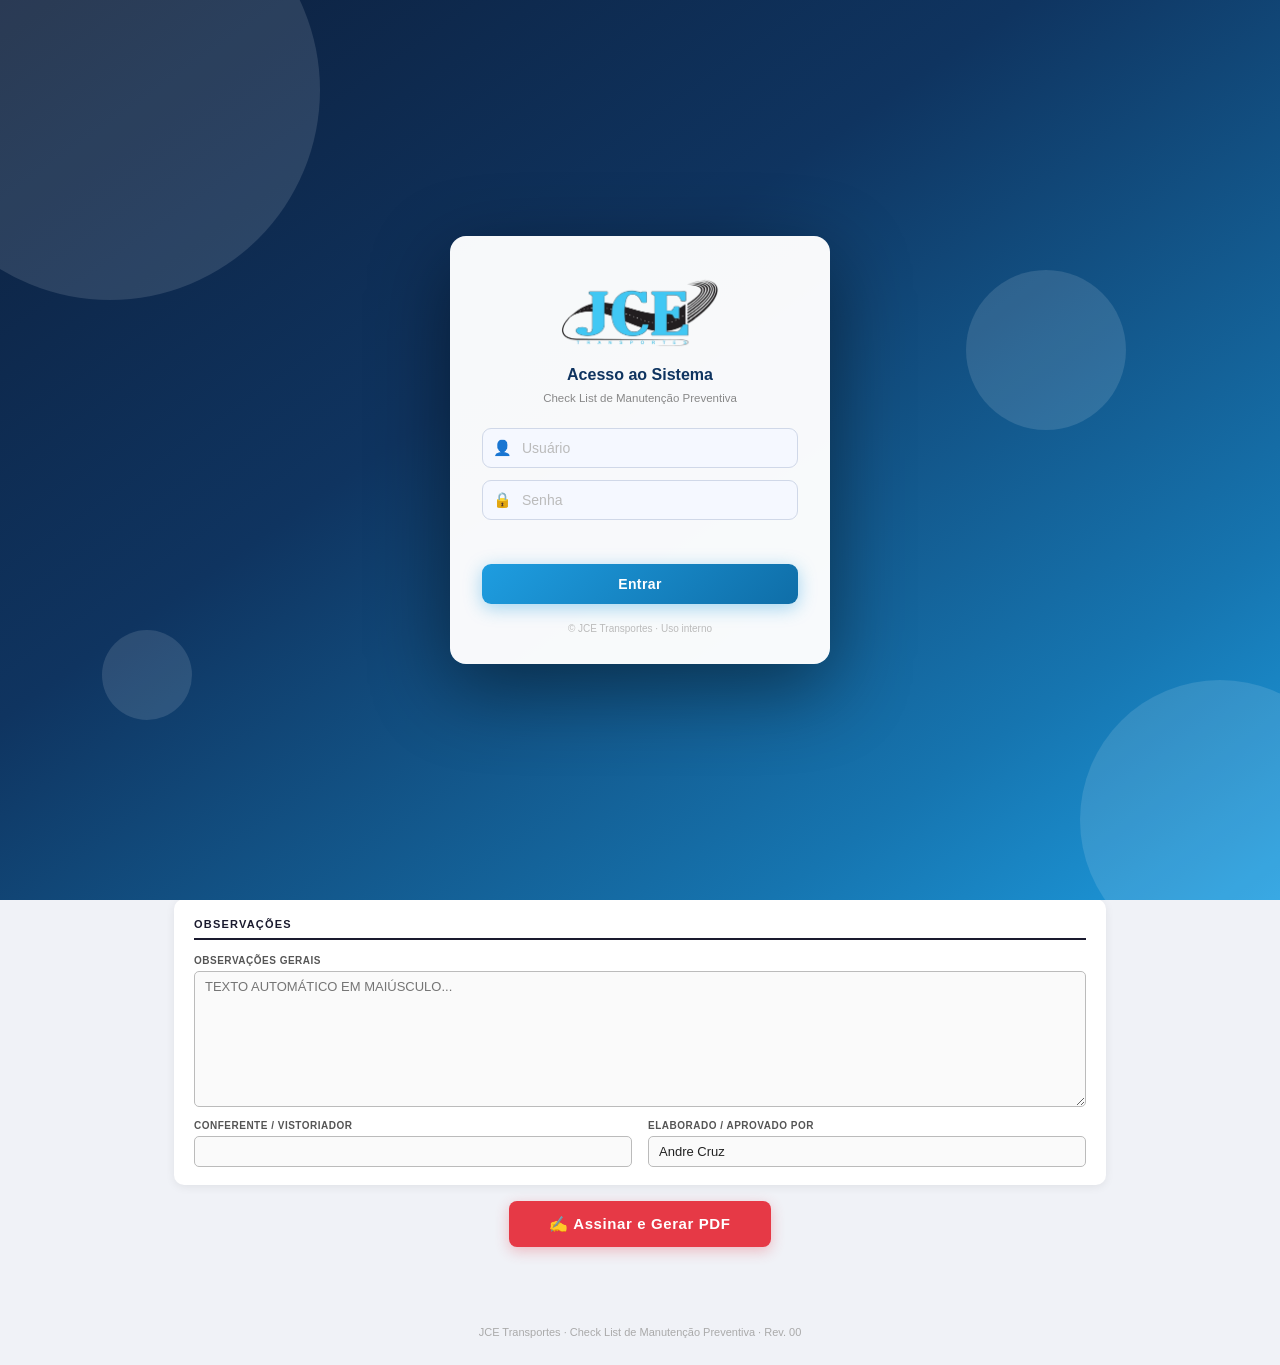
==== index.html @ cacd626f "Update index.html" ====
<!DOCTYPE html>

<html lang="pt-BR">
<head>
<meta charset="UTF-8">
<meta name="viewport" content="width=device-width, initial-scale=1.0">
<title>JCE Transportes – Check List</title>
<script src="https://cdnjs.cloudflare.com/ajax/libs/jspdf/2.5.1/jspdf.umd.min.js"></script>
<link rel="stylesheet" href="assets/css/style.css">
</head>
<body>

<img id="logo-img-hidden" src="assets/img/logo.png" style="display:none" crossorigin="anonymous">

<!-- ── LOGIN ─────────────────────────────────────────────────────────── -->

<div id="login-overlay">
  <div class="login-bg">
    <div class="lp lp1"></div><div class="lp lp2"></div>
    <div class="lp lp3"></div><div class="lp lp4"></div>
  </div>
  <div class="login-card">
    <div class="login-logo"><img src="assets/img/logo.png" alt="JCE Transportes"></div>
    <h2 class="login-title">Acesso ao Sistema</h2>
    <p class="login-sub">Check List de Manutenção Preventiva</p>
    <div class="login-form">
      <div class="login-field">
        <span class="login-field-icon">👤</span>
        <input type="text" id="login-user" placeholder="Usuário" autocomplete="username" spellcheck="false">
      </div>
      <div class="login-field">
        <span class="login-field-icon">🔒</span>
        <input type="password" id="login-pass" placeholder="Senha" autocomplete="current-password"
               onkeydown="if(event.key==='Enter') tentarLogin()">
      </div>
      <div id="login-erro" class="login-erro"></div>
      <button class="login-btn" onclick="tentarLogin()">Entrar</button>
    </div>
    <p class="login-footer">© JCE Transportes · Uso interno</p>
  </div>
</div>

<!-- ── HEADER ────────────────────────────────────────────────────────── -->

<header>
  <div class="header-text">
    <h1>Check List de Manutenção Preventiva</h1>
    <p>Frota / Manutenção — JCE Transportes</p>
  </div>
  <img src="assets/img/logo.png" alt="JCE Transportes" class="header-logo">
</header>

<div class="wrap">

  <!-- IDENTIFICAÇÃO -->

  <div class="card">
    <div class="card-header">Identificação</div>
    <div class="fields col4" style="margin-bottom:14px">
      <div class="field-label"><span>Data</span><input type="date" id="data"></div>
      <div class="field-label"><span>Revisão</span><input type="text" id="revisao" value="00"></div>
      <div class="field-label"><span>KM</span><input type="text" id="km" placeholder="Ex: 150.000" oninput="formatarKM(this)"></div>
      <div class="field-label"><span>Departamento</span><input type="text" id="departamento" value="Frota / Manutenção"></div>
    </div>
    <div style="margin-bottom:14px">
      <span style="font-size:10.5px;font-weight:700;color:var(--label);text-transform:uppercase;letter-spacing:.5px;">Tipo de Veículo (selecione um ou mais)</span>
      <div class="tipo-group">
        <label class="tipo-option"><input type="checkbox" id="tipo_cavalo" onchange="atualizarObsNOK()"><span>Cavalo</span></label>
        <label class="tipo-option"><input type="checkbox" id="tipo_sider"  onchange="atualizarObsNOK()"><span>Sider</span></label>
        <label class="tipo-option"><input type="checkbox" id="tipo_rodotrem" onchange="atualizarObsNOK()"><span>Rodotrem</span></label>
      </div>
    </div>
    <div class="fields col5">
      <div class="field-label"><span>Nome do Motorista</span><input type="text" id="motorista"></div>
      <div class="field-label"><span>Placa Cavalo</span><input type="text" id="placa_cavalo" maxlength="8" oninput="formatarPlaca(this)" placeholder="AAA-1234"></div>
      <div class="field-label"><span>Placa SR1</span><input type="text" id="placa_sr1" maxlength="8" oninput="formatarPlaca(this)" placeholder="AAA-1234"></div>
      <div class="field-label"><span>Placa SR2</span><input type="text" id="placa_sr2" maxlength="8" oninput="formatarPlaca(this)" placeholder="AAA-1234"></div>
    </div>
  </div>

  <!-- CAVALO MECÂNICO -->

  <div class="card">
    <div class="card-header">Cavalo Mecânico</div>
    <div class="sub-title">Lubrificação</div>
    <table class="item-table"><tbody id="b_lub"></tbody></table>
    <div class="sub-title">Motor</div>
    <table class="item-table"><tbody id="b_motor"></tbody></table>
    <div class="sub-title">Elétrica</div>
    <table class="item-table"><tbody id="b_eletrica"></tbody></table>
    <div class="sub-title">Freio</div>
    <table class="item-table"><tbody id="b_freio_cav"></tbody></table>
    <div class="sub-title">Cabine</div>
    <table class="item-table"><tbody id="b_cabine"></tbody></table>
    <div class="sub-title">Chassi</div>
    <table class="item-table"><tbody id="b_chassi_cav"></tbody></table>
    <div class="sub-title">Emissão de Gases</div>
    <table class="item-table"><tbody id="b_gases"></tbody></table>
  </div>

  <!-- SEMI-REBOQUE -->

  <div class="card">
    <div class="card-header">Semi-Reboque</div>
    <div class="sub-title">Freio</div>
    <table class="item-table"><tbody id="b_freio_sr"></tbody></table>
    <div class="sub-title">Outros</div>
    <table class="item-table"><tbody id="b_outros"></tbody></table>
    <div class="sub-title">Chassi</div>
    <table class="item-table"><tbody id="b_chassi_sr"></tbody></table>
    <div class="sub-title">Suspensão</div>
    <table class="item-table"><tbody id="b_suspensao"></tbody></table>
    <div class="sub-title">Compartimento de Carga</div>
    <table class="item-table"><tbody id="b_carga"></tbody></table>
  </div>

  <!-- OBSERVAÇÕES -->

  <div class="card">
    <div class="card-header">Observações</div>
    <div class="field-label">
      <span>Observações gerais</span>
      <textarea id="observacoes" rows="8" placeholder="TEXTO AUTOMÁTICO EM MAIÚSCULO..."
        oninput="this.value=aplicarFormatacaoObs(this.value)"></textarea>
    </div>
    <div class="fields col2" style="margin-top:12px">
      <div class="field-label"><span>Conferente / Vistoriador</span><input type="text" id="vistoriador"></div>
      <div class="field-label"><span>Elaborado / Aprovado por</span><input type="text" id="aprovado" value="Andre Cruz"></div>
    </div>
  </div>

<button class="btn-pdf" onclick="abrirModal()">✍ Assinar e Gerar PDF</button>

</div>

<footer>JCE Transportes · Check List de Manutenção Preventiva · Rev. 00</footer>

<!-- ── MODAL ASSINATURAS ──────────────────────────────────────────────── -->

<div id="modal-overlay">
  <div id="modal">
    <div class="steps-wrap">
      <div class="step-dot active" id="dot1">1</div>
      <div class="step-line" id="line1"></div>
      <div class="step-dot" id="dot2">2</div>
      <div class="step-line" id="line2"></div>
      <div class="step-dot" id="dot3">✓</div>
    </div>
    <div class="steps-labels">
      <span id="lbl1" class="active">Conferente</span>
      <span id="lbl2">Motorista</span>
      <span id="lbl3">Confirmar</span>
    </div>
    <div id="step1">
      <h2>Assinatura do Conferente</h2>
      <p class="modal-sub">Assine no campo abaixo com o dedo ou mouse.</p>
      <div class="sig-label">Conferente / Vistoriador</div>
      <div class="sig-wrap"><canvas id="canvas_conf" class="sig-canvas"></canvas></div>
      <p class="sig-hint">Assine dentro do campo acima</p>
      <div class="sig-actions"><button class="btn-clear" onclick="limpar('canvas_conf')">✕ Limpar</button></div>
      <div class="modal-footer">
        <button class="btn-cancel" onclick="fecharModal()">Cancelar</button>
        <button class="btn-confirm" onclick="irEtapa(2)">Próximo →</button>
      </div>
    </div>
    <div id="step2" style="display:none">
      <h2>Assinatura do Motorista</h2>
      <p class="modal-sub">Assine no campo abaixo com o dedo ou mouse.</p>
      <div class="sig-label">Motorista</div>
      <div class="sig-wrap"><canvas id="canvas_mot" class="sig-canvas"></canvas></div>
      <p class="sig-hint">Assine dentro do campo acima</p>
      <div class="sig-actions"><button class="btn-clear" onclick="limpar('canvas_mot')">✕ Limpar</button></div>
      <div class="modal-footer">
        <button class="btn-cancel" onclick="irEtapa(1)">← Voltar</button>
        <button class="btn-confirm" onclick="irEtapa(3)">Próximo →</button>
      </div>
    </div>
    <div id="step3" style="display:none">
      <h2>Confirmar e Gerar PDF</h2>
      <p class="modal-sub">Verifique as assinaturas antes de gerar o documento.</p>
      <div class="confirm-previews">
        <div class="confirm-box">
          <div class="confirm-box-label">Conferente / Vistoriador</div>
          <img id="prev_conf" src="" alt="Assinatura conferente">
        </div>
        <div class="confirm-box">
          <div class="confirm-box-label">Motorista</div>
          <img id="prev_mot" src="" alt="Assinatura motorista">
        </div>
      </div>
      <div class="modal-footer">
        <button class="btn-cancel" onclick="irEtapa(2)">← Voltar</button>
        <button class="btn-confirm green" onclick="gerarPDF()">✓ Gerar PDF</button>
      </div>
    </div>
  </div>
</div>

<!-- ── POPUP CARRETA 1 / CARRETA 2 / AMBAS ────────────────────────────── -->

<div id="popup-carreta" style="display:none;position:fixed;inset:0;background:rgba(0,0,0,.6);z-index:2000;align-items:center;justify-content:center;">
  <div style="background:#fff;border-radius:12px;padding:28px 32px;width:360px;max-width:94vw;box-shadow:0 8px 40px rgba(0,0,0,.3);text-align:center;">
    <p style="font-size:14px;font-weight:700;color:#1a1a2e;margin-bottom:6px;">NOK em qual carreta?</p>
    <p id="popup-item-desc" style="font-size:12px;color:#666;margin-bottom:20px;"></p>
    <div style="display:flex;gap:10px;justify-content:center;flex-wrap:wrap;">
      <button onclick="resolverCarreta('CARRETA 1')"
        style="background:#1a1a2e;color:#fff;border:none;border-radius:7px;padding:11px 20px;font-size:13px;font-weight:700;cursor:pointer;">CARRETA 1</button>
      <button onclick="resolverCarreta('CARRETA 2')"
        style="background:#1675b0;color:#fff;border:none;border-radius:7px;padding:11px 20px;font-size:13px;font-weight:700;cursor:pointer;">CARRETA 2</button>
      <button onclick="resolverCarreta('AMBAS')"
        style="background:#16a34a;color:#fff;border:none;border-radius:7px;padding:11px 20px;font-size:13px;font-weight:700;cursor:pointer;">AMBAS</button>
    </div>
    <button onclick="cancelarCarreta()"
      style="margin-top:14px;background:none;border:1.5px solid #ddd;border-radius:6px;padding:7px 20px;font-size:12px;cursor:pointer;color:#888;">Cancelar</button>
  </div>
</div>

<script src="assets/js/app.js"></script>

</body>
</html>
---- assets/css/style.css ----
/* ── RESET E VARIÁVEIS ──────────────────────────────────────────────── */
:root {
  --bg:    #1a1a2e;
  --acc:   #e63946;
  --borda: #bbb;
  --fundo: #f0f2f7;
  --label: #555;
}
*, *::before, *::after { box-sizing: border-box; margin: 0; padding: 0; }
html { font-size: 16px; -webkit-text-size-adjust: 100%; }
body {
  background: var(--fundo);
  font-family: 'Segoe UI', Tahoma, Geneva, Verdana, sans-serif;
  color: #222;
  min-height: 100vh;
  line-height: 1.4;
}

/* ── HEADER ─────────────────────────────────────────────────────────── */
header {
  background: var(--bg);
  color: #fff;
  padding: 12px 20px;
  display: flex;
  align-items: center;
  justify-content: space-between;
  gap: 12px;
  box-shadow: 0 3px 12px rgba(0,0,0,.4);
  min-height: 60px;
}
.header-text h1 {
  font-size: 15px;
  font-weight: 600;
  line-height: 1.3;
}
.header-text p {
  font-size: 11px;
  color: #aac;
  margin-top: 2px;
}
.header-logo {
  height: 44px;
  width: auto;
  max-width: 120px;
  display: block;
  object-fit: contain;
  flex-shrink: 0;
}

/* ── LAYOUT ─────────────────────────────────────────────────────────── */
.wrap {
  max-width: 960px;
  margin: 20px auto;
  padding: 0 14px 48px;
}
.card {
  background: #fff;
  border-radius: 10px;
  padding: 18px 20px;
  margin-bottom: 16px;
  box-shadow: 0 2px 10px rgba(0,0,0,.07);
}
.card-header {
  font-size: 11px;
  font-weight: 700;
  text-transform: uppercase;
  letter-spacing: 1.2px;
  color: var(--bg);
  border-bottom: 2px solid var(--bg);
  padding-bottom: 6px;
  margin-bottom: 14px;
}

/* ── GRID DE CAMPOS ──────────────────────────────────────────────────── */
.fields { display: grid; gap: 10px 16px; }
.col2   { grid-template-columns: 1fr 1fr; }
.col4   { grid-template-columns: repeat(4, 1fr); }
.col5   { grid-template-columns: 2fr 1fr 1fr 1fr; }

.field-label {
  display: flex;
  flex-direction: column;
  gap: 3px;
}
.field-label > span {
  font-size: 10px;
  font-weight: 700;
  color: var(--label);
  text-transform: uppercase;
  letter-spacing: .5px;
}
input[type=text],
input[type=date],
textarea,
select {
  font-family: inherit;
  font-size: 13px;
  color: #222;
  width: 100%;
  background: #fafafa;
  border: 1.5px solid var(--borda);
  border-radius: 5px;
  padding: 7px 10px;
  transition: border .15s, background .15s;
  -webkit-appearance: none;
  appearance: none;
}
input[type=text]:focus,
input[type=date]:focus,
textarea:focus,
select:focus {
  outline: none;
  border-color: var(--bg);
  background: #fff;
}
#observacoes {
  text-transform: uppercase;
  font-weight: 500;
  resize: vertical;
  min-height: 70px;
}

/* ── TIPO VEÍCULO ────────────────────────────────────────────────────── */
.tipo-group {
  display: flex;
  flex-wrap: wrap;
  gap: 16px;
  align-items: center;
  margin-top: 8px;
}
.tipo-option {
  display: inline-flex;
  flex-direction: row;
  align-items: center;
  gap: 6px;
  cursor: pointer;
  font-size: 13px;
  font-weight: 500;
  color: #222;
  user-select: none;
}
.tipo-option input[type=checkbox] {
  width: 16px;
  height: 16px;
  accent-color: var(--bg);
  cursor: pointer;
  flex-shrink: 0;
}

/* ── SUBTÍTULOS ──────────────────────────────────────────────────────── */
.sub-title {
  background: #dde3ef;
  color: var(--bg);
  font-size: 10px;
  font-weight: 700;
  text-transform: uppercase;
  letter-spacing: 1px;
  padding: 4px 10px;
  border-radius: 3px;
  margin: 8px 0 2px;
}

/* ── TABELA DE ITENS ─────────────────────────────────────────────────── */
.item-table {
  width: 100%;
  border-collapse: collapse;
  font-size: 12.5px;
  table-layout: fixed;
}
.item-table td {
  border: 1px solid #e0e4ee;
  padding: 5px 8px;
  vertical-align: middle;
  word-wrap: break-word;
  overflow-wrap: break-word;
}
.item-table tr:nth-child(even) td { background: #f8f9fd; }
.item-table tr:hover td           { background: #edf0ff; }
.item-table td:first-child {
  width: 34px;
  text-align: center;
  font-weight: 700;
  color: #999;
  font-size: 11px;
}
.item-table td:last-child {
  width: 190px;
  text-align: center;
}
.item-table tr.nok-row td { background: #fff5f5 !important; }

/* ── CHECKBOXES OK / NOK / NA ────────────────────────────────────────── */
.chk-group {
  display: flex;
  flex-wrap: wrap;
  gap: 6px;
  justify-content: center;
  align-items: center;
}
.chk-option {
  display: inline-flex;
  flex-direction: row;
  align-items: center;
  gap: 3px;
  cursor: pointer;
  font-size: 11.5px;
  font-weight: 500;
  color: #222;
  user-select: none;
  white-space: nowrap;
}
.chk-option input[type=checkbox] {
  width: 13px;
  height: 13px;
  accent-color: var(--bg);
  cursor: pointer;
  flex-shrink: 0;
}
.chk-option input.chk-nok { accent-color: #e63946; }

/* ── SELETORES ───────────────────────────────────────────────────────── */
.item-select {
  display: inline-block;
  width: auto;
  min-width: 60px;
  padding: 3px 6px;
  font-size: 12px;
  border: 1.5px solid #c8d0e0;
  border-radius: 5px;
  background: #f5f8ff;
  color: #222;
  cursor: pointer;
  margin-top: 3px;
  -webkit-appearance: auto;
  appearance: auto;
}
.item-select:focus { outline: none; border-color: var(--bg); }
.item-extra { display: block; margin-top: 3px; }

.multi-qty-row {
  display: flex;
  flex-wrap: wrap;
  gap: 8px;
  align-items: center;
}
.multi-qty-item {
  display: inline-flex;
  align-items: center;
  gap: 4px;
  font-size: 12px;
  color: #333;
  font-weight: 500;
  white-space: nowrap;
}

/* ── BOTÃO PDF ───────────────────────────────────────────────────────── */
.btn-pdf {
  display: block;
  margin: 0 auto;
  background: var(--acc);
  color: #fff;
  font-size: 15px;
  font-weight: 700;
  letter-spacing: .6px;
  border: none;
  border-radius: 8px;
  padding: 14px 40px;
  cursor: pointer;
  box-shadow: 0 4px 14px rgba(230,57,70,.3);
  transition: background .15s, transform .1s;
  -webkit-tap-highlight-color: transparent;
}
.btn-pdf:hover  { background: #c1121f; transform: translateY(-1px); }
.btn-pdf:active { transform: translateY(0); }

/* ── FOOTER ──────────────────────────────────────────────────────────── */
footer {
  text-align: center;
  font-size: 11px;
  color: #aaa;
  padding: 10px 0 24px;
}

/* ── MODAL ASSINATURAS ───────────────────────────────────────────────── */
#modal-overlay {
  display: none;
  position: fixed;
  inset: 0;
  background: rgba(0,0,0,.7);
  z-index: 1000;
  align-items: center;
  justify-content: center;
  padding: 16px;
}
#modal-overlay.show { display: flex; }
#modal {
  background: #fff;
  border-radius: 14px;
  padding: 24px 22px;
  width: 100%;
  max-width: 560px;
  max-height: 90vh;
  overflow-y: auto;
  box-shadow: 0 10px 50px rgba(0,0,0,.4);
}
#modal h2         { font-size: 15px; color: var(--bg); margin-bottom: 2px; }
#modal .modal-sub { font-size: 12px; color: #666; margin-bottom: 16px; }

/* steps */
.steps-wrap {
  display: grid;
  grid-template-columns: 28px 1fr 28px 1fr 28px;
  align-items: center;
  margin-bottom: 6px;
}
.step-dot {
  width: 28px; height: 28px;
  border-radius: 50%;
  display: flex; align-items: center; justify-content: center;
  font-size: 11px; font-weight: 700;
  border: 2px solid #ddd;
  color: #bbb; background: #fff;
  transition: all .3s;
  flex-shrink: 0;
}
.step-dot.active { background: var(--bg); border-color: var(--bg); color: #fff; }
.step-dot.done   { background: #22c55e;   border-color: #22c55e;   color: #fff; }
.step-line       { height: 2px; background: #ddd; transition: background .3s; }
.step-line.done  { background: #22c55e; }
.steps-labels {
  display: grid;
  grid-template-columns: 1fr 1fr 1fr;
  text-align: center;
  margin-bottom: 18px;
}
.steps-labels span        { font-size: 10px; font-weight: 600; color: #bbb; }
.steps-labels span.active { color: var(--bg); }
.steps-labels span.done   { color: #22c55e; }

/* assinatura */
.sig-label {
  font-size: 10px; font-weight: 700;
  color: var(--bg); text-transform: uppercase;
  letter-spacing: .5px; margin-bottom: 6px;
}
.sig-wrap {
  border: 2px solid #d0d5e8;
  border-radius: 8px;
  background: #fff;
  overflow: hidden;
  box-shadow: inset 0 1px 4px rgba(0,0,0,.06);
  touch-action: none;
}
.sig-canvas {
  display: block;
  width: 100%;
  height: 150px;
  cursor: crosshair;
  touch-action: none;
}
.sig-hint    { font-size: 10px; color: #ccc; text-align: center; margin-top: 4px; }
.sig-actions { display: flex; gap: 8px; margin-top: 6px; }

.btn-clear {
  background: none;
  border: 1.5px solid #ddd;
  border-radius: 5px;
  padding: 5px 14px;
  font-size: 12px;
  cursor: pointer;
  color: #888;
  -webkit-tap-highlight-color: transparent;
}
.btn-clear:hover { border-color: #aaa; color: #333; }

.modal-footer {
  display: flex; gap: 10px;
  justify-content: space-between; align-items: center;
  margin-top: 16px; padding-top: 14px;
  border-top: 1px solid #eee;
}
.btn-cancel {
  background: none; border: 1.5px solid #ddd;
  border-radius: 6px; padding: 10px 18px;
  font-size: 13px; cursor: pointer; color: #888;
  -webkit-tap-highlight-color: transparent;
}
.btn-cancel:hover { border-color: #aaa; color: #333; }
.btn-confirm {
  background: var(--bg); color: #fff;
  border: none; border-radius: 6px;
  padding: 10px 22px; font-size: 13px;
  font-weight: 700; cursor: pointer;
  transition: background .15s;
  -webkit-tap-highlight-color: transparent;
}
.btn-confirm:hover        { background: #2d2d50; }
.btn-confirm.green        { background: #16a34a; }
.btn-confirm.green:hover  { background: #15803d; }

.confirm-previews {
  display: grid;
  grid-template-columns: 1fr 1fr;
  gap: 10px;
  margin: 12px 0;
}
.confirm-box { border: 1.5px solid #e0e4ee; border-radius: 7px; overflow: hidden; }
.confirm-box-label {
  font-size: 9px; font-weight: 700;
  color: var(--bg); text-transform: uppercase;
  letter-spacing: .5px; padding: 4px 8px;
  background: #e9ecf5;
}
.confirm-box img { width: 100%; display: block; background: #fff; }

/* ── LOGIN ───────────────────────────────────────────────────────────── */
#login-overlay {
  position: fixed;
  inset: 0;
  z-index: 9999;
  display: flex;
  align-items: center;
  justify-content: center;
  padding: 16px;
  transition: opacity .5s ease;
}
#login-overlay.hide { opacity: 0; pointer-events: none; }

.login-bg {
  position: absolute;
  inset: 0;
  background: linear-gradient(145deg, #0d1f3c 0%, #0f3460 40%, #1675b0 80%, #1e9de0 100%);
  overflow: hidden;
}
.lp { position: absolute; border-radius: 50%; opacity: .12; background: #fff; }
.lp1 { width: 420px; height: 420px; top: -120px; left: -100px; }
.lp2 { width: 280px; height: 280px; bottom: -60px; right: -80px; }
.lp3 { width: 160px; height: 160px; top: 30%;  right: 12%; }
.lp4 { width:  90px; height:  90px; bottom: 20%; left: 8%; }

.login-card {
  position: relative;
  background: rgba(255,255,255,.97);
  border-radius: 16px;
  padding: 36px 32px 28px;
  width: 100%;
  max-width: 380px;
  box-shadow: 0 24px 80px rgba(0,0,0,.45);
  text-align: center;
  animation: loginSlide .45s cubic-bezier(.22,1,.36,1);
}
@keyframes loginSlide {
  from { opacity: 0; transform: translateY(24px) scale(.97); }
  to   { opacity: 1; transform: translateY(0) scale(1); }
}
.login-logo { margin-bottom: 8px; }
.login-logo img {
  width: 160px;
  max-width: 80%;
  height: auto;
  display: block;
  margin: 0 auto;
  object-fit: contain;
}
.login-title {
  font-size: 16px;
  font-weight: 800;
  color: #0f3460;
  margin: 12px 0 3px;
}
.login-sub {
  font-size: 11.5px;
  color: #888;
  margin-bottom: 22px;
}
.login-form { display: flex; flex-direction: column; gap: 12px; }
.login-field {
  display: flex;
  align-items: center;
  border: 1.8px solid #d0d8e8;
  border-radius: 9px;
  background: #f5f8ff;
  overflow: hidden;
  transition: border .2s, box-shadow .2s;
}
.login-field:focus-within {
  border-color: #1e9de0;
  box-shadow: 0 0 0 3px rgba(30,157,224,.15);
  background: #fff;
}
.login-field-icon {
  padding: 0 10px;
  font-size: 15px;
  user-select: none;
  flex-shrink: 0;
}
.login-field input {
  flex: 1;
  border: none;
  background: transparent;
  padding: 11px 10px 11px 0;
  font-size: 14px;
  color: #222;
  outline: none;
  min-width: 0;
}
.login-field input::placeholder { color: #bbb; }
.login-erro {
  font-size: 12px;
  color: #e63946;
  font-weight: 600;
  min-height: 16px;
  text-align: center;
}
.login-btn {
  background: linear-gradient(135deg, #1e9de0 0%, #0f6ea8 100%);
  color: #fff; border: none; border-radius: 9px;
  padding: 12px; font-size: 14px; font-weight: 700;
  letter-spacing: .4px; cursor: pointer;
  box-shadow: 0 4px 18px rgba(30,157,224,.4);
  transition: filter .15s, transform .1s;
  margin-top: 4px;
  -webkit-tap-highlight-color: transparent;
}
.login-btn:hover  { filter: brightness(1.08); transform: translateY(-1px); }
.login-btn:active { filter: brightness(.95);  transform: translateY(0); }
.login-footer { font-size: 10px; color: #bbb; margin-top: 18px; }

/* ── RESPONSIVO ──────────────────────────────────────────────────────── */
@media (max-width: 700px) {
  .col4 { grid-template-columns: 1fr 1fr; }
  .col5 { grid-template-columns: 1fr 1fr; }
  .col2 { grid-template-columns: 1fr; }
  .item-table td:last-child { width: 150px; }
  .chk-option { font-size: 11px; }
  header { padding: 10px 14px; }
  .header-text h1 { font-size: 13px; }
  .header-logo { height: 36px; }
  .card { padding: 14px 14px; }
}
@media (max-width: 420px) {
  .col4 { grid-template-columns: 1fr; }
  .col5 { grid-template-columns: 1fr; }
  .item-table { font-size: 11.5px; }
  .item-table td:last-child { width: 130px; }
  .chk-group { gap: 4px; }
}
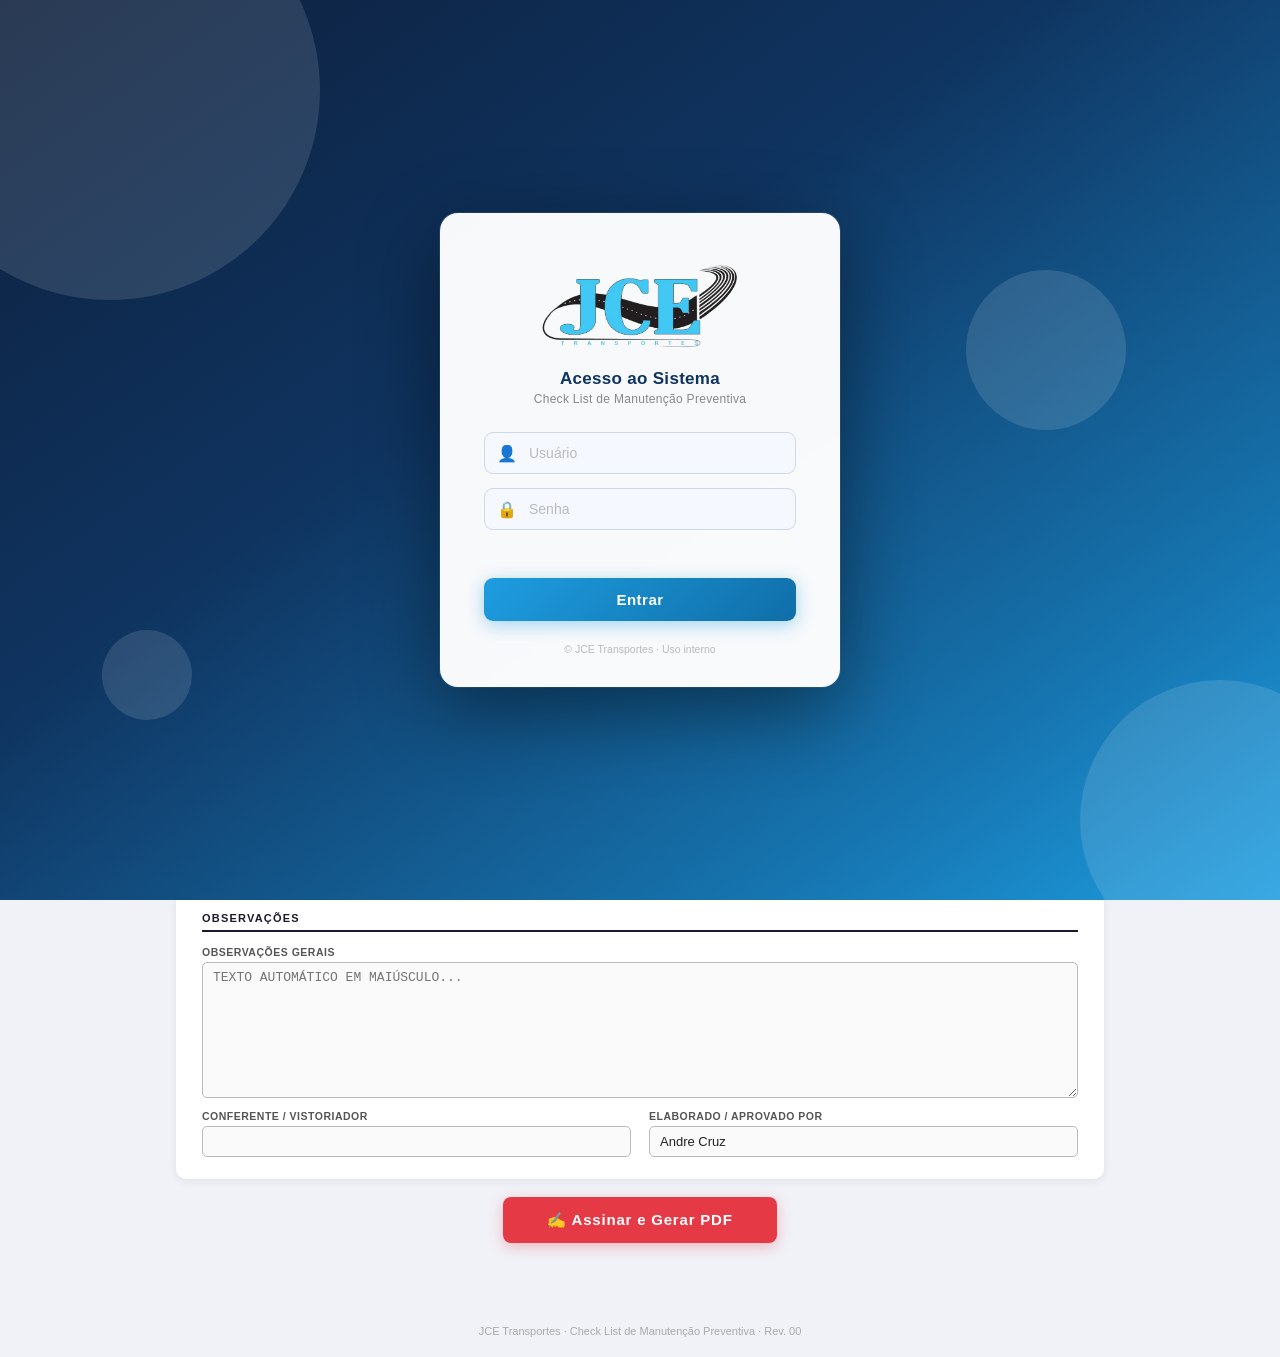
==== commit 4cff8088: "Update index.html" ====
--- a/index.html
+++ b/index.html
@@ -1,5 +1,4 @@
 <!DOCTYPE html>
-
 <html lang="pt-BR">
 <head>
 <meta charset="UTF-8">
--- a/assets/css/style.css
+++ b/assets/css/style.css
@@ -6,58 +6,43 @@
   --fundo: #f0f2f7;
   --label: #555;
 }
-*, *::before, *::after { box-sizing: border-box; margin: 0; padding: 0; }
-html { font-size: 16px; -webkit-text-size-adjust: 100%; }
+* { box-sizing: border-box; margin: 0; padding: 0; }
 body {
   background: var(--fundo);
-  font-family: 'Segoe UI', Tahoma, Geneva, Verdana, sans-serif;
+  font-family: 'Segoe UI', Tahoma, sans-serif;
   color: #222;
   min-height: 100vh;
-  line-height: 1.4;
 }
 
 /* ── HEADER ─────────────────────────────────────────────────────────── */
 header {
   background: var(--bg);
   color: #fff;
-  padding: 12px 20px;
+  padding: 14px 32px;
   display: flex;
   align-items: center;
   justify-content: space-between;
-  gap: 12px;
+  gap: 14px;
   box-shadow: 0 3px 12px rgba(0,0,0,.4);
-  min-height: 60px;
-}
-.header-text h1 {
-  font-size: 15px;
-  font-weight: 600;
-  line-height: 1.3;
-}
-.header-text p {
-  font-size: 11px;
-  color: #aac;
-  margin-top: 2px;
-}
+}
+header .header-text h1 { font-size: 16px; font-weight: 600; }
+header .header-text p  { font-size: 11px; color: #aac; margin-top: 2px; }
 .header-logo {
-  height: 44px;
+  height: 52px;
   width: auto;
-  max-width: 120px;
   display: block;
-  object-fit: contain;
+  filter: drop-shadow(0 1px 4px rgba(0,0,0,.3));
   flex-shrink: 0;
 }
 
 /* ── LAYOUT ─────────────────────────────────────────────────────────── */
-.wrap {
-  max-width: 960px;
-  margin: 20px auto;
-  padding: 0 14px 48px;
-}
+.wrap { max-width: 960px; margin: 24px auto; padding: 0 16px 48px; }
+
 .card {
   background: #fff;
   border-radius: 10px;
-  padding: 18px 20px;
-  margin-bottom: 16px;
+  padding: 22px 26px;
+  margin-bottom: 18px;
   box-shadow: 0 2px 10px rgba(0,0,0,.07);
 }
 .card-header {
@@ -71,19 +56,19 @@
   margin-bottom: 14px;
 }
 
-/* ── GRID DE CAMPOS ──────────────────────────────────────────────────── */
-.fields { display: grid; gap: 10px 16px; }
+/* ── CAMPOS DE FORMULÁRIO ────────────────────────────────────────────── */
+.fields { display: grid; gap: 12px 18px; }
 .col2   { grid-template-columns: 1fr 1fr; }
-.col4   { grid-template-columns: repeat(4, 1fr); }
+.col4   { grid-template-columns: 1fr 1fr 1fr 1fr; }
 .col5   { grid-template-columns: 2fr 1fr 1fr 1fr; }
 
 .field-label {
   display: flex;
   flex-direction: column;
-  gap: 3px;
+  gap: 4px;
 }
 .field-label > span {
-  font-size: 10px;
+  font-size: 10.5px;
   font-weight: 700;
   color: var(--label);
   text-transform: uppercase;
@@ -91,63 +76,52 @@
 }
 input[type=text],
 input[type=date],
-textarea,
-select {
-  font-family: inherit;
-  font-size: 13px;
-  color: #222;
-  width: 100%;
-  background: #fafafa;
+textarea {
   border: 1.5px solid var(--borda);
   border-radius: 5px;
   padding: 7px 10px;
-  transition: border .15s, background .15s;
-  -webkit-appearance: none;
-  appearance: none;
+  font-size: 13px;
+  color: #222;
+  width: 100%;
+  background: #fafafa;
+  transition: border .15s;
 }
 input[type=text]:focus,
 input[type=date]:focus,
-textarea:focus,
-select:focus {
+textarea:focus {
   outline: none;
   border-color: var(--bg);
   background: #fff;
 }
-#observacoes {
-  text-transform: uppercase;
-  font-weight: 500;
-  resize: vertical;
-  min-height: 70px;
-}
+#observacoes { text-transform: uppercase; font-weight: 500; }
+textarea { resize: vertical; min-height: 70px; }
 
 /* ── TIPO VEÍCULO ────────────────────────────────────────────────────── */
 .tipo-group {
   display: flex;
+  gap: 20px;
   flex-wrap: wrap;
-  gap: 16px;
   align-items: center;
   margin-top: 8px;
 }
 .tipo-option {
-  display: inline-flex;
+  display: flex;
   flex-direction: row;
   align-items: center;
-  gap: 6px;
+  gap: 7px;
   cursor: pointer;
   font-size: 13px;
   font-weight: 500;
   color: #222;
-  user-select: none;
 }
 .tipo-option input[type=checkbox] {
   width: 16px;
   height: 16px;
   accent-color: var(--bg);
   cursor: pointer;
-  flex-shrink: 0;
-}
-
-/* ── SUBTÍTULOS ──────────────────────────────────────────────────────── */
+}
+
+/* ── SUBTÍTULOS DE SEÇÃO ─────────────────────────────────────────────── */
 .sub-title {
   background: #dde3ef;
   color: var(--bg);
@@ -165,82 +139,69 @@
   width: 100%;
   border-collapse: collapse;
   font-size: 12.5px;
-  table-layout: fixed;
 }
 .item-table td {
   border: 1px solid #e0e4ee;
   padding: 5px 8px;
   vertical-align: middle;
-  word-wrap: break-word;
-  overflow-wrap: break-word;
 }
 .item-table tr:nth-child(even) td { background: #f8f9fd; }
-.item-table tr:hover td           { background: #edf0ff; }
+.item-table tr:hover td { background: #edf0ff; }
 .item-table td:first-child {
-  width: 34px;
+  width: 36px;
   text-align: center;
   font-weight: 700;
   color: #999;
   font-size: 11px;
 }
-.item-table td:last-child {
-  width: 190px;
-  text-align: center;
-}
+.item-table td:last-child { width: 220px; text-align: center; }
+
+/* NOK destaque */
 .item-table tr.nok-row td { background: #fff5f5 !important; }
 
 /* ── CHECKBOXES OK / NOK / NA ────────────────────────────────────────── */
 .chk-group {
   display: flex;
-  flex-wrap: wrap;
-  gap: 6px;
+  gap: 10px;
   justify-content: center;
-  align-items: center;
 }
 .chk-option {
-  display: inline-flex;
+  display: flex;
   flex-direction: row;
   align-items: center;
   gap: 3px;
   cursor: pointer;
-  font-size: 11.5px;
+  font-size: 12px;
   font-weight: 500;
   color: #222;
-  user-select: none;
-  white-space: nowrap;
 }
 .chk-option input[type=checkbox] {
+  accent-color: var(--bg);
   width: 13px;
   height: 13px;
-  accent-color: var(--bg);
-  cursor: pointer;
-  flex-shrink: 0;
-}
+}
+.chk-option.nok-label { color: #e63946; }
 .chk-option input.chk-nok { accent-color: #e63946; }
 
-/* ── SELETORES ───────────────────────────────────────────────────────── */
+/* ── SELETORES (quantidade / mês) ────────────────────────────────────── */
 .item-select {
-  display: inline-block;
-  width: auto;
-  min-width: 60px;
+  border: 1.5px solid #c8d0e0;
+  border-radius: 5px;
   padding: 3px 6px;
   font-size: 12px;
-  border: 1.5px solid #c8d0e0;
-  border-radius: 5px;
+  color: #222;
   background: #f5f8ff;
-  color: #222;
   cursor: pointer;
   margin-top: 3px;
-  -webkit-appearance: auto;
-  appearance: auto;
 }
 .item-select:focus { outline: none; border-color: var(--bg); }
 .item-extra { display: block; margin-top: 3px; }
 
+/* multi-qty inline */
 .multi-qty-row {
   display: flex;
   flex-wrap: wrap;
-  gap: 8px;
+  gap: 10px;
   align-items: center;
 }
 .multi-qty-item {
@@ -250,10 +211,9 @@
   font-size: 12px;
   color: #333;
   font-weight: 500;
-  white-space: nowrap;
-}
-
-/* ── BOTÃO PDF ───────────────────────────────────────────────────────── */
+}
+
+/* ── BOTÃO GERAR PDF ─────────────────────────────────────────────────── */
 .btn-pdf {
   display: block;
   margin: 0 auto;
@@ -261,25 +221,16 @@
   color: #fff;
   font-size: 15px;
   font-weight: 700;
-  letter-spacing: .6px;
+  letter-spacing: .8px;
   border: none;
   border-radius: 8px;
-  padding: 14px 40px;
+  padding: 14px 44px;
   cursor: pointer;
   box-shadow: 0 4px 14px rgba(230,57,70,.3);
   transition: background .15s, transform .1s;
-  -webkit-tap-highlight-color: transparent;
 }
 .btn-pdf:hover  { background: #c1121f; transform: translateY(-1px); }
 .btn-pdf:active { transform: translateY(0); }
-
-/* ── FOOTER ──────────────────────────────────────────────────────────── */
-footer {
-  text-align: center;
-  font-size: 11px;
-  color: #aaa;
-  padding: 10px 0 24px;
-}
 
 /* ── MODAL ASSINATURAS ───────────────────────────────────────────────── */
 #modal-overlay {
@@ -290,23 +241,19 @@
   z-index: 1000;
   align-items: center;
   justify-content: center;
-  padding: 16px;
 }
 #modal-overlay.show { display: flex; }
 #modal {
   background: #fff;
   border-radius: 14px;
-  padding: 24px 22px;
-  width: 100%;
-  max-width: 560px;
-  max-height: 90vh;
-  overflow-y: auto;
+  padding: 28px 30px;
+  width: 600px;
+  max-width: 96vw;
   box-shadow: 0 10px 50px rgba(0,0,0,.4);
 }
-#modal h2         { font-size: 15px; color: var(--bg); margin-bottom: 2px; }
-#modal .modal-sub { font-size: 12px; color: #666; margin-bottom: 16px; }
-
-/* steps */
+#modal h2         { font-size: 16px; color: var(--bg); margin-bottom: 2px; }
+#modal .modal-sub { font-size: 12px; color: #666; margin-bottom: 18px; }
+
 .steps-wrap {
   display: grid;
   grid-template-columns: 28px 1fr 28px 1fr 28px;
@@ -317,11 +264,10 @@
   width: 28px; height: 28px;
   border-radius: 50%;
   display: flex; align-items: center; justify-content: center;
-  font-size: 11px; font-weight: 700;
+  font-size: 12px; font-weight: 700;
   border: 2px solid #ddd;
   color: #bbb; background: #fff;
   transition: all .3s;
-  flex-shrink: 0;
 }
 .step-dot.active { background: var(--bg); border-color: var(--bg); color: #fff; }
 .step-dot.done   { background: #22c55e;   border-color: #22c55e;   color: #fff; }
@@ -331,17 +277,16 @@
   display: grid;
   grid-template-columns: 1fr 1fr 1fr;
   text-align: center;
-  margin-bottom: 18px;
+  margin-bottom: 20px;
 }
 .steps-labels span        { font-size: 10px; font-weight: 600; color: #bbb; }
 .steps-labels span.active { color: var(--bg); }
 .steps-labels span.done   { color: #22c55e; }
 
-/* assinatura */
 .sig-label {
-  font-size: 10px; font-weight: 700;
+  font-size: 10.5px; font-weight: 700;
   color: var(--bg); text-transform: uppercase;
-  letter-spacing: .5px; margin-bottom: 6px;
+  letter-spacing: .5px; margin-bottom: 7px;
 }
 .sig-wrap {
   border: 2px solid #d0d5e8;
@@ -349,199 +294,102 @@
   background: #fff;
   overflow: hidden;
   box-shadow: inset 0 1px 4px rgba(0,0,0,.06);
-  touch-action: none;
-}
-.sig-canvas {
-  display: block;
-  width: 100%;
-  height: 150px;
-  cursor: crosshair;
-  touch-action: none;
-}
-.sig-hint    { font-size: 10px; color: #ccc; text-align: center; margin-top: 4px; }
-.sig-actions { display: flex; gap: 8px; margin-top: 6px; }
-
-.btn-clear {
-  background: none;
-  border: 1.5px solid #ddd;
-  border-radius: 5px;
-  padding: 5px 14px;
-  font-size: 12px;
-  cursor: pointer;
-  color: #888;
-  -webkit-tap-highlight-color: transparent;
-}
+}
+.sig-canvas  { display: block; width: 100%; height: 160px; cursor: crosshair; touch-action: none; }
+.sig-hint    { font-size: 10px; color: #ccc; text-align: center; margin-top: 5px; }
+.sig-actions { display: flex; gap: 8px; margin-top: 8px; align-items: center; }
+
+.btn-clear { background: none; border: 1.5px solid #ddd; border-radius: 5px; padding: 5px 14px; font-size: 12px; cursor: pointer; color: #888; }
 .btn-clear:hover { border-color: #aaa; color: #333; }
 
 .modal-footer {
   display: flex; gap: 10px;
   justify-content: space-between; align-items: center;
-  margin-top: 16px; padding-top: 14px;
+  margin-top: 18px; padding-top: 14px;
   border-top: 1px solid #eee;
 }
-.btn-cancel {
-  background: none; border: 1.5px solid #ddd;
-  border-radius: 6px; padding: 10px 18px;
-  font-size: 13px; cursor: pointer; color: #888;
-  -webkit-tap-highlight-color: transparent;
-}
+.btn-cancel { background: none; border: 1.5px solid #ddd; border-radius: 6px; padding: 10px 18px; font-size: 13px; cursor: pointer; color: #888; }
 .btn-cancel:hover { border-color: #aaa; color: #333; }
-.btn-confirm {
-  background: var(--bg); color: #fff;
-  border: none; border-radius: 6px;
-  padding: 10px 22px; font-size: 13px;
-  font-weight: 700; cursor: pointer;
-  transition: background .15s;
-  -webkit-tap-highlight-color: transparent;
-}
-.btn-confirm:hover        { background: #2d2d50; }
-.btn-confirm.green        { background: #16a34a; }
-.btn-confirm.green:hover  { background: #15803d; }
-
-.confirm-previews {
-  display: grid;
-  grid-template-columns: 1fr 1fr;
-  gap: 10px;
-  margin: 12px 0;
-}
+.btn-confirm { background: var(--bg); color: #fff; border: none; border-radius: 6px; padding: 10px 26px; font-size: 13px; font-weight: 700; cursor: pointer; transition: background .15s; }
+.btn-confirm:hover       { background: #2d2d50; }
+.btn-confirm.green       { background: #16a34a; }
+.btn-confirm.green:hover { background: #15803d; }
+
+.confirm-previews { display: grid; grid-template-columns: 1fr 1fr; gap: 12px; margin: 14px 0; }
 .confirm-box { border: 1.5px solid #e0e4ee; border-radius: 7px; overflow: hidden; }
-.confirm-box-label {
-  font-size: 9px; font-weight: 700;
-  color: var(--bg); text-transform: uppercase;
-  letter-spacing: .5px; padding: 4px 8px;
-  background: #e9ecf5;
-}
+.confirm-box-label { font-size: 9.5px; font-weight: 700; color: var(--bg); text-transform: uppercase; letter-spacing: .5px; padding: 5px 8px; background: #e9ecf5; }
 .confirm-box img { width: 100%; display: block; background: #fff; }
+
+/* ── FOOTER ──────────────────────────────────────────────────────────── */
+footer { text-align: center; font-size: 11px; color: #aaa; padding: 10px 0 20px; }
+
+/* ── RESPONSIVO ──────────────────────────────────────────────────────── */
+@media (max-width: 600px) {
+  .col2, .col4, .col5 { grid-template-columns: 1fr; }
+  header { flex-wrap: wrap; }
+}
 
 /* ── LOGIN ───────────────────────────────────────────────────────────── */
 #login-overlay {
-  position: fixed;
-  inset: 0;
-  z-index: 9999;
-  display: flex;
-  align-items: center;
-  justify-content: center;
-  padding: 16px;
+  position: fixed; inset: 0; z-index: 9999;
+  display: flex; align-items: center; justify-content: center;
+  background: #0a1628;
   transition: opacity .5s ease;
 }
 #login-overlay.hide { opacity: 0; pointer-events: none; }
 
 .login-bg {
-  position: absolute;
-  inset: 0;
+  position: absolute; inset: 0;
   background: linear-gradient(145deg, #0d1f3c 0%, #0f3460 40%, #1675b0 80%, #1e9de0 100%);
   overflow: hidden;
 }
 .lp { position: absolute; border-radius: 50%; opacity: .12; background: #fff; }
 .lp1 { width: 420px; height: 420px; top: -120px; left: -100px; }
 .lp2 { width: 280px; height: 280px; bottom: -60px; right: -80px; }
-.lp3 { width: 160px; height: 160px; top: 30%;  right: 12%; }
+.lp3 { width: 160px; height: 160px; top: 30%; right: 12%; }
 .lp4 { width:  90px; height:  90px; bottom: 20%; left: 8%; }
 
 .login-card {
   position: relative;
   background: rgba(255,255,255,.97);
-  border-radius: 16px;
-  padding: 36px 32px 28px;
-  width: 100%;
-  max-width: 380px;
-  box-shadow: 0 24px 80px rgba(0,0,0,.45);
+  border-radius: 18px;
+  padding: 42px 44px 32px;
+  width: 400px; max-width: 94vw;
+  box-shadow: 0 24px 80px rgba(0,0,0,.45), 0 0 0 1px rgba(255,255,255,.1);
   text-align: center;
   animation: loginSlide .45s cubic-bezier(.22,1,.36,1);
 }
 @keyframes loginSlide {
-  from { opacity: 0; transform: translateY(24px) scale(.97); }
+  from { opacity: 0; transform: translateY(28px) scale(.97); }
   to   { opacity: 1; transform: translateY(0) scale(1); }
 }
-.login-logo { margin-bottom: 8px; }
-.login-logo img {
-  width: 160px;
-  max-width: 80%;
-  height: auto;
-  display: block;
-  margin: 0 auto;
-  object-fit: contain;
-}
-.login-title {
-  font-size: 16px;
-  font-weight: 800;
-  color: #0f3460;
-  margin: 12px 0 3px;
-}
-.login-sub {
-  font-size: 11.5px;
-  color: #888;
-  margin-bottom: 22px;
-}
-.login-form { display: flex; flex-direction: column; gap: 12px; }
+.login-logo { margin-bottom: 4px; }
+.login-logo img { width: 200px; height: auto; display: block; margin: 0 auto; }
+.login-title { font-size: 17px; font-weight: 800; color: #0f3460; margin: 14px 0 3px; letter-spacing: .3px; }
+.login-sub   { font-size: 12px; color: #888; margin-bottom: 26px; letter-spacing: .3px; }
+
+.login-form { display: flex; flex-direction: column; gap: 14px; }
 .login-field {
-  display: flex;
-  align-items: center;
-  border: 1.8px solid #d0d8e8;
-  border-radius: 9px;
-  background: #f5f8ff;
-  overflow: hidden;
+  display: flex; align-items: center;
+  border: 1.8px solid #d0d8e8; border-radius: 9px;
+  background: #f5f8ff; overflow: hidden;
   transition: border .2s, box-shadow .2s;
 }
-.login-field:focus-within {
-  border-color: #1e9de0;
-  box-shadow: 0 0 0 3px rgba(30,157,224,.15);
-  background: #fff;
-}
-.login-field-icon {
-  padding: 0 10px;
-  font-size: 15px;
-  user-select: none;
-  flex-shrink: 0;
-}
-.login-field input {
-  flex: 1;
-  border: none;
-  background: transparent;
-  padding: 11px 10px 11px 0;
-  font-size: 14px;
-  color: #222;
-  outline: none;
-  min-width: 0;
-}
+.login-field:focus-within { border-color: #1e9de0; box-shadow: 0 0 0 3px rgba(30,157,224,.15); background: #fff; }
+.login-field-icon { padding: 0 12px; font-size: 16px; user-select: none; }
+.login-field input { flex: 1; border: none; background: transparent; padding: 12px 12px 12px 0; font-size: 14px; color: #222; outline: none; }
 .login-field input::placeholder { color: #bbb; }
-.login-erro {
-  font-size: 12px;
-  color: #e63946;
-  font-weight: 600;
-  min-height: 16px;
-  text-align: center;
-}
+
+.login-erro { font-size: 12px; color: #e63946; font-weight: 600; min-height: 16px; text-align: center; }
+
 .login-btn {
   background: linear-gradient(135deg, #1e9de0 0%, #0f6ea8 100%);
   color: #fff; border: none; border-radius: 9px;
-  padding: 12px; font-size: 14px; font-weight: 700;
-  letter-spacing: .4px; cursor: pointer;
+  padding: 13px; font-size: 15px; font-weight: 700;
+  letter-spacing: .5px; cursor: pointer;
   box-shadow: 0 4px 18px rgba(30,157,224,.4);
-  transition: filter .15s, transform .1s;
-  margin-top: 4px;
-  -webkit-tap-highlight-color: transparent;
+  transition: filter .15s, transform .1s; margin-top: 4px;
 }
 .login-btn:hover  { filter: brightness(1.08); transform: translateY(-1px); }
 .login-btn:active { filter: brightness(.95);  transform: translateY(0); }
-.login-footer { font-size: 10px; color: #bbb; margin-top: 18px; }
-
-/* ── RESPONSIVO ──────────────────────────────────────────────────────── */
-@media (max-width: 700px) {
-  .col4 { grid-template-columns: 1fr 1fr; }
-  .col5 { grid-template-columns: 1fr 1fr; }
-  .col2 { grid-template-columns: 1fr; }
-  .item-table td:last-child { width: 150px; }
-  .chk-option { font-size: 11px; }
-  header { padding: 10px 14px; }
-  .header-text h1 { font-size: 13px; }
-  .header-logo { height: 36px; }
-  .card { padding: 14px 14px; }
-}
-@media (max-width: 420px) {
-  .col4 { grid-template-columns: 1fr; }
-  .col5 { grid-template-columns: 1fr; }
-  .item-table { font-size: 11.5px; }
-  .item-table td:last-child { width: 130px; }
-  .chk-group { gap: 4px; }
-}
+.login-footer { font-size: 10.5px; color: #bbb; margin-top: 22px; }
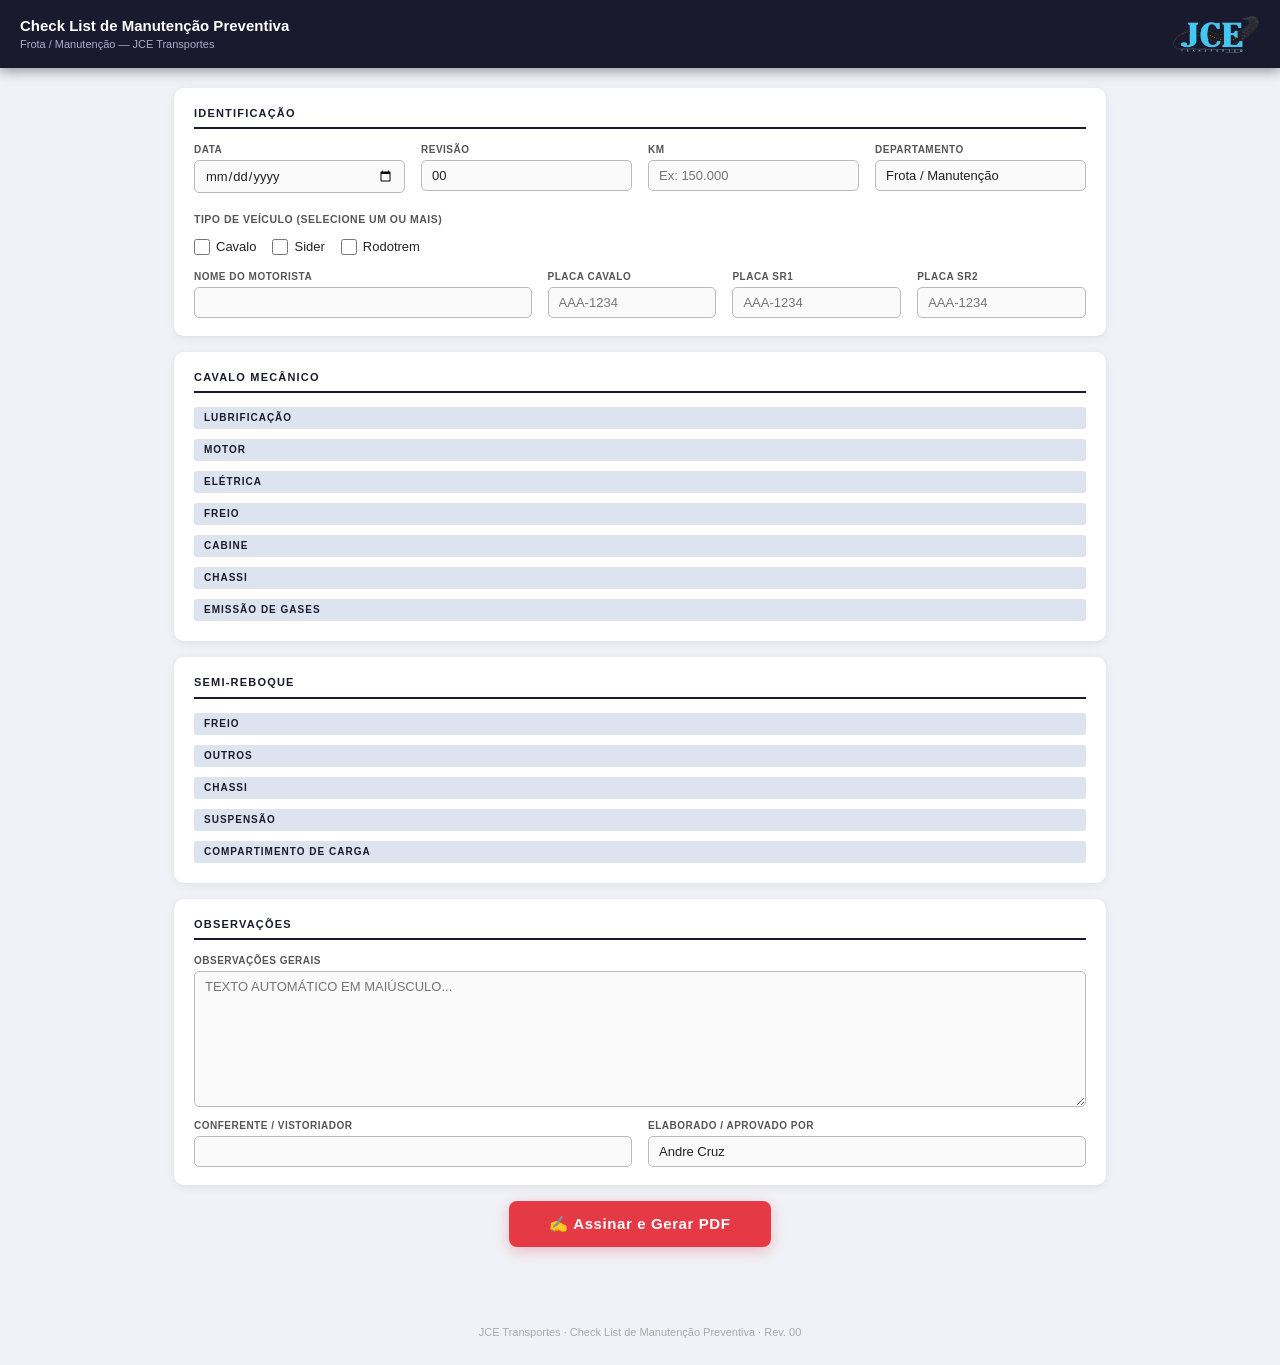
==== commit 1d4341b0: "Update index.html" ====
--- a/index.html
+++ b/index.html
@@ -13,7 +13,7 @@
 
 <!-- ── LOGIN ─────────────────────────────────────────────────────────── -->
 
-<div id="login-overlay">
+<!-- <div id="login-overlay">
   <div class="login-bg">
     <div class="lp lp1"></div><div class="lp lp2"></div>
     <div class="lp lp3"></div><div class="lp lp4"></div>
--- a/assets/css/style.css
+++ b/assets/css/style.css
@@ -6,43 +6,58 @@
   --fundo: #f0f2f7;
   --label: #555;
 }
-* { box-sizing: border-box; margin: 0; padding: 0; }
+*, *::before, *::after { box-sizing: border-box; margin: 0; padding: 0; }
+html { font-size: 16px; -webkit-text-size-adjust: 100%; }
 body {
   background: var(--fundo);
-  font-family: 'Segoe UI', Tahoma, sans-serif;
+  font-family: 'Segoe UI', Tahoma, Geneva, Verdana, sans-serif;
   color: #222;
   min-height: 100vh;
+  line-height: 1.4;
 }
 
 /* ── HEADER ─────────────────────────────────────────────────────────── */
 header {
   background: var(--bg);
   color: #fff;
-  padding: 14px 32px;
+  padding: 12px 20px;
   display: flex;
   align-items: center;
   justify-content: space-between;
-  gap: 14px;
+  gap: 12px;
   box-shadow: 0 3px 12px rgba(0,0,0,.4);
-}
-header .header-text h1 { font-size: 16px; font-weight: 600; }
-header .header-text p  { font-size: 11px; color: #aac; margin-top: 2px; }
+  min-height: 60px;
+}
+.header-text h1 {
+  font-size: 15px;
+  font-weight: 600;
+  line-height: 1.3;
+}
+.header-text p {
+  font-size: 11px;
+  color: #aac;
+  margin-top: 2px;
+}
 .header-logo {
-  height: 52px;
+  height: 44px;
   width: auto;
+  max-width: 120px;
   display: block;
-  filter: drop-shadow(0 1px 4px rgba(0,0,0,.3));
+  object-fit: contain;
   flex-shrink: 0;
 }
 
 /* ── LAYOUT ─────────────────────────────────────────────────────────── */
-.wrap { max-width: 960px; margin: 24px auto; padding: 0 16px 48px; }
-
+.wrap {
+  max-width: 960px;
+  margin: 20px auto;
+  padding: 0 14px 48px;
+}
 .card {
   background: #fff;
   border-radius: 10px;
-  padding: 22px 26px;
-  margin-bottom: 18px;
+  padding: 18px 20px;
+  margin-bottom: 16px;
   box-shadow: 0 2px 10px rgba(0,0,0,.07);
 }
 .card-header {
@@ -56,19 +71,19 @@
   margin-bottom: 14px;
 }
 
-/* ── CAMPOS DE FORMULÁRIO ────────────────────────────────────────────── */
-.fields { display: grid; gap: 12px 18px; }
+/* ── GRID DE CAMPOS ──────────────────────────────────────────────────── */
+.fields { display: grid; gap: 10px 16px; }
 .col2   { grid-template-columns: 1fr 1fr; }
-.col4   { grid-template-columns: 1fr 1fr 1fr 1fr; }
+.col4   { grid-template-columns: repeat(4, 1fr); }
 .col5   { grid-template-columns: 2fr 1fr 1fr 1fr; }
 
 .field-label {
   display: flex;
   flex-direction: column;
-  gap: 4px;
+  gap: 3px;
 }
 .field-label > span {
-  font-size: 10.5px;
+  font-size: 10px;
   font-weight: 700;
   color: var(--label);
   text-transform: uppercase;
@@ -76,52 +91,63 @@
 }
 input[type=text],
 input[type=date],
-textarea {
-  border: 1.5px solid var(--borda);
-  border-radius: 5px;
-  padding: 7px 10px;
+textarea,
+select {
+  font-family: inherit;
   font-size: 13px;
   color: #222;
   width: 100%;
   background: #fafafa;
-  transition: border .15s;
+  border: 1.5px solid var(--borda);
+  border-radius: 5px;
+  padding: 7px 10px;
+  transition: border .15s, background .15s;
+  -webkit-appearance: none;
+  appearance: none;
 }
 input[type=text]:focus,
 input[type=date]:focus,
-textarea:focus {
+textarea:focus,
+select:focus {
   outline: none;
   border-color: var(--bg);
   background: #fff;
 }
-#observacoes { text-transform: uppercase; font-weight: 500; }
-textarea { resize: vertical; min-height: 70px; }
+#observacoes {
+  text-transform: uppercase;
+  font-weight: 500;
+  resize: vertical;
+  min-height: 70px;
+}
 
 /* ── TIPO VEÍCULO ────────────────────────────────────────────────────── */
 .tipo-group {
   display: flex;
-  gap: 20px;
   flex-wrap: wrap;
+  gap: 16px;
   align-items: center;
   margin-top: 8px;
 }
 .tipo-option {
-  display: flex;
+  display: inline-flex;
   flex-direction: row;
   align-items: center;
-  gap: 7px;
+  gap: 6px;
   cursor: pointer;
   font-size: 13px;
   font-weight: 500;
   color: #222;
+  user-select: none;
 }
 .tipo-option input[type=checkbox] {
   width: 16px;
   height: 16px;
   accent-color: var(--bg);
   cursor: pointer;
-}
-
-/* ── SUBTÍTULOS DE SEÇÃO ─────────────────────────────────────────────── */
+  flex-shrink: 0;
+}
+
+/* ── SUBTÍTULOS ──────────────────────────────────────────────────────── */
 .sub-title {
   background: #dde3ef;
   color: var(--bg);
@@ -139,69 +165,82 @@
   width: 100%;
   border-collapse: collapse;
   font-size: 12.5px;
+  table-layout: fixed;
 }
 .item-table td {
   border: 1px solid #e0e4ee;
   padding: 5px 8px;
   vertical-align: middle;
+  word-wrap: break-word;
+  overflow-wrap: break-word;
 }
 .item-table tr:nth-child(even) td { background: #f8f9fd; }
-.item-table tr:hover td { background: #edf0ff; }
+.item-table tr:hover td           { background: #edf0ff; }
 .item-table td:first-child {
-  width: 36px;
+  width: 34px;
   text-align: center;
   font-weight: 700;
   color: #999;
   font-size: 11px;
 }
-.item-table td:last-child { width: 220px; text-align: center; }
-
-/* NOK destaque */
+.item-table td:last-child {
+  width: 190px;
+  text-align: center;
+}
 .item-table tr.nok-row td { background: #fff5f5 !important; }
 
 /* ── CHECKBOXES OK / NOK / NA ────────────────────────────────────────── */
 .chk-group {
   display: flex;
-  gap: 10px;
+  flex-wrap: wrap;
+  gap: 6px;
   justify-content: center;
+  align-items: center;
 }
 .chk-option {
-  display: flex;
+  display: inline-flex;
   flex-direction: row;
   align-items: center;
   gap: 3px;
   cursor: pointer;
-  font-size: 12px;
+  font-size: 11.5px;
   font-weight: 500;
   color: #222;
+  user-select: none;
+  white-space: nowrap;
 }
 .chk-option input[type=checkbox] {
-  accent-color: var(--bg);
   width: 13px;
   height: 13px;
-}
-.chk-option.nok-label { color: #e63946; }
+  accent-color: var(--bg);
+  cursor: pointer;
+  flex-shrink: 0;
+}
 .chk-option input.chk-nok { accent-color: #e63946; }
 
-/* ── SELETORES (quantidade / mês) ────────────────────────────────────── */
+/* ── SELETORES ───────────────────────────────────────────────────────── */
 .item-select {
+  display: inline-block;
+  width: auto;
+  min-width: 60px;
+  padding: 3px 6px;
+  font-size: 12px;
   border: 1.5px solid #c8d0e0;
   border-radius: 5px;
-  padding: 3px 6px;
-  font-size: 12px;
+  background: #f5f8ff;
   color: #222;
-  background: #f5f8ff;
   cursor: pointer;
   margin-top: 3px;
+  -webkit-appearance: auto;
+  appearance: auto;
 }
 .item-select:focus { outline: none; border-color: var(--bg); }
 .item-extra { display: block; margin-top: 3px; }
 
-/* multi-qty inline */
 .multi-qty-row {
   display: flex;
   flex-wrap: wrap;
-  gap: 10px;
+  gap: 8px;
   align-items: center;
 }
 .multi-qty-item {
@@ -211,9 +250,10 @@
   font-size: 12px;
   color: #333;
   font-weight: 500;
-}
-
-/* ── BOTÃO GERAR PDF ─────────────────────────────────────────────────── */
+  white-space: nowrap;
+}
+
+/* ── BOTÃO PDF ───────────────────────────────────────────────────────── */
 .btn-pdf {
   display: block;
   margin: 0 auto;
@@ -221,16 +261,25 @@
   color: #fff;
   font-size: 15px;
   font-weight: 700;
-  letter-spacing: .8px;
+  letter-spacing: .6px;
   border: none;
   border-radius: 8px;
-  padding: 14px 44px;
+  padding: 14px 40px;
   cursor: pointer;
   box-shadow: 0 4px 14px rgba(230,57,70,.3);
   transition: background .15s, transform .1s;
+  -webkit-tap-highlight-color: transparent;
 }
 .btn-pdf:hover  { background: #c1121f; transform: translateY(-1px); }
 .btn-pdf:active { transform: translateY(0); }
+
+/* ── FOOTER ──────────────────────────────────────────────────────────── */
+footer {
+  text-align: center;
+  font-size: 11px;
+  color: #aaa;
+  padding: 10px 0 24px;
+}
 
 /* ── MODAL ASSINATURAS ───────────────────────────────────────────────── */
 #modal-overlay {
@@ -241,19 +290,23 @@
   z-index: 1000;
   align-items: center;
   justify-content: center;
+  padding: 16px;
 }
 #modal-overlay.show { display: flex; }
 #modal {
   background: #fff;
   border-radius: 14px;
-  padding: 28px 30px;
-  width: 600px;
-  max-width: 96vw;
+  padding: 24px 22px;
+  width: 100%;
+  max-width: 560px;
+  max-height: 90vh;
+  overflow-y: auto;
   box-shadow: 0 10px 50px rgba(0,0,0,.4);
 }
-#modal h2         { font-size: 16px; color: var(--bg); margin-bottom: 2px; }
-#modal .modal-sub { font-size: 12px; color: #666; margin-bottom: 18px; }
-
+#modal h2         { font-size: 15px; color: var(--bg); margin-bottom: 2px; }
+#modal .modal-sub { font-size: 12px; color: #666; margin-bottom: 16px; }
+
+/* steps */
 .steps-wrap {
   display: grid;
   grid-template-columns: 28px 1fr 28px 1fr 28px;
@@ -264,10 +317,11 @@
   width: 28px; height: 28px;
   border-radius: 50%;
   display: flex; align-items: center; justify-content: center;
-  font-size: 12px; font-weight: 700;
+  font-size: 11px; font-weight: 700;
   border: 2px solid #ddd;
   color: #bbb; background: #fff;
   transition: all .3s;
+  flex-shrink: 0;
 }
 .step-dot.active { background: var(--bg); border-color: var(--bg); color: #fff; }
 .step-dot.done   { background: #22c55e;   border-color: #22c55e;   color: #fff; }
@@ -277,16 +331,17 @@
   display: grid;
   grid-template-columns: 1fr 1fr 1fr;
   text-align: center;
-  margin-bottom: 20px;
+  margin-bottom: 18px;
 }
 .steps-labels span        { font-size: 10px; font-weight: 600; color: #bbb; }
 .steps-labels span.active { color: var(--bg); }
 .steps-labels span.done   { color: #22c55e; }
 
+/* assinatura */
 .sig-label {
-  font-size: 10.5px; font-weight: 700;
+  font-size: 10px; font-weight: 700;
   color: var(--bg); text-transform: uppercase;
-  letter-spacing: .5px; margin-bottom: 7px;
+  letter-spacing: .5px; margin-bottom: 6px;
 }
 .sig-wrap {
   border: 2px solid #d0d5e8;
@@ -294,102 +349,199 @@
   background: #fff;
   overflow: hidden;
   box-shadow: inset 0 1px 4px rgba(0,0,0,.06);
-}
-.sig-canvas  { display: block; width: 100%; height: 160px; cursor: crosshair; touch-action: none; }
-.sig-hint    { font-size: 10px; color: #ccc; text-align: center; margin-top: 5px; }
-.sig-actions { display: flex; gap: 8px; margin-top: 8px; align-items: center; }
-
-.btn-clear { background: none; border: 1.5px solid #ddd; border-radius: 5px; padding: 5px 14px; font-size: 12px; cursor: pointer; color: #888; }
+  touch-action: none;
+}
+.sig-canvas {
+  display: block;
+  width: 100%;
+  height: 150px;
+  cursor: crosshair;
+  touch-action: none;
+}
+.sig-hint    { font-size: 10px; color: #ccc; text-align: center; margin-top: 4px; }
+.sig-actions { display: flex; gap: 8px; margin-top: 6px; }
+
+.btn-clear {
+  background: none;
+  border: 1.5px solid #ddd;
+  border-radius: 5px;
+  padding: 5px 14px;
+  font-size: 12px;
+  cursor: pointer;
+  color: #888;
+  -webkit-tap-highlight-color: transparent;
+}
 .btn-clear:hover { border-color: #aaa; color: #333; }
 
 .modal-footer {
   display: flex; gap: 10px;
   justify-content: space-between; align-items: center;
-  margin-top: 18px; padding-top: 14px;
+  margin-top: 16px; padding-top: 14px;
   border-top: 1px solid #eee;
 }
-.btn-cancel { background: none; border: 1.5px solid #ddd; border-radius: 6px; padding: 10px 18px; font-size: 13px; cursor: pointer; color: #888; }
+.btn-cancel {
+  background: none; border: 1.5px solid #ddd;
+  border-radius: 6px; padding: 10px 18px;
+  font-size: 13px; cursor: pointer; color: #888;
+  -webkit-tap-highlight-color: transparent;
+}
 .btn-cancel:hover { border-color: #aaa; color: #333; }
-.btn-confirm { background: var(--bg); color: #fff; border: none; border-radius: 6px; padding: 10px 26px; font-size: 13px; font-weight: 700; cursor: pointer; transition: background .15s; }
-.btn-confirm:hover       { background: #2d2d50; }
-.btn-confirm.green       { background: #16a34a; }
-.btn-confirm.green:hover { background: #15803d; }
-
-.confirm-previews { display: grid; grid-template-columns: 1fr 1fr; gap: 12px; margin: 14px 0; }
+.btn-confirm {
+  background: var(--bg); color: #fff;
+  border: none; border-radius: 6px;
+  padding: 10px 22px; font-size: 13px;
+  font-weight: 700; cursor: pointer;
+  transition: background .15s;
+  -webkit-tap-highlight-color: transparent;
+}
+.btn-confirm:hover        { background: #2d2d50; }
+.btn-confirm.green        { background: #16a34a; }
+.btn-confirm.green:hover  { background: #15803d; }
+
+.confirm-previews {
+  display: grid;
+  grid-template-columns: 1fr 1fr;
+  gap: 10px;
+  margin: 12px 0;
+}
 .confirm-box { border: 1.5px solid #e0e4ee; border-radius: 7px; overflow: hidden; }
-.confirm-box-label { font-size: 9.5px; font-weight: 700; color: var(--bg); text-transform: uppercase; letter-spacing: .5px; padding: 5px 8px; background: #e9ecf5; }
+.confirm-box-label {
+  font-size: 9px; font-weight: 700;
+  color: var(--bg); text-transform: uppercase;
+  letter-spacing: .5px; padding: 4px 8px;
+  background: #e9ecf5;
+}
 .confirm-box img { width: 100%; display: block; background: #fff; }
-
-/* ── FOOTER ──────────────────────────────────────────────────────────── */
-footer { text-align: center; font-size: 11px; color: #aaa; padding: 10px 0 20px; }
-
-/* ── RESPONSIVO ──────────────────────────────────────────────────────── */
-@media (max-width: 600px) {
-  .col2, .col4, .col5 { grid-template-columns: 1fr; }
-  header { flex-wrap: wrap; }
-}
 
 /* ── LOGIN ───────────────────────────────────────────────────────────── */
 #login-overlay {
-  position: fixed; inset: 0; z-index: 9999;
-  display: flex; align-items: center; justify-content: center;
-  background: #0a1628;
+  position: fixed;
+  inset: 0;
+  z-index: 9999;
+  display: flex;
+  align-items: center;
+  justify-content: center;
+  padding: 16px;
   transition: opacity .5s ease;
 }
 #login-overlay.hide { opacity: 0; pointer-events: none; }
 
 .login-bg {
-  position: absolute; inset: 0;
+  position: absolute;
+  inset: 0;
   background: linear-gradient(145deg, #0d1f3c 0%, #0f3460 40%, #1675b0 80%, #1e9de0 100%);
   overflow: hidden;
 }
 .lp { position: absolute; border-radius: 50%; opacity: .12; background: #fff; }
 .lp1 { width: 420px; height: 420px; top: -120px; left: -100px; }
 .lp2 { width: 280px; height: 280px; bottom: -60px; right: -80px; }
-.lp3 { width: 160px; height: 160px; top: 30%; right: 12%; }
+.lp3 { width: 160px; height: 160px; top: 30%;  right: 12%; }
 .lp4 { width:  90px; height:  90px; bottom: 20%; left: 8%; }
 
 .login-card {
   position: relative;
   background: rgba(255,255,255,.97);
-  border-radius: 18px;
-  padding: 42px 44px 32px;
-  width: 400px; max-width: 94vw;
-  box-shadow: 0 24px 80px rgba(0,0,0,.45), 0 0 0 1px rgba(255,255,255,.1);
+  border-radius: 16px;
+  padding: 36px 32px 28px;
+  width: 100%;
+  max-width: 380px;
+  box-shadow: 0 24px 80px rgba(0,0,0,.45);
   text-align: center;
   animation: loginSlide .45s cubic-bezier(.22,1,.36,1);
 }
 @keyframes loginSlide {
-  from { opacity: 0; transform: translateY(28px) scale(.97); }
+  from { opacity: 0; transform: translateY(24px) scale(.97); }
   to   { opacity: 1; transform: translateY(0) scale(1); }
 }
-.login-logo { margin-bottom: 4px; }
-.login-logo img { width: 200px; height: auto; display: block; margin: 0 auto; }
-.login-title { font-size: 17px; font-weight: 800; color: #0f3460; margin: 14px 0 3px; letter-spacing: .3px; }
-.login-sub   { font-size: 12px; color: #888; margin-bottom: 26px; letter-spacing: .3px; }
-
-.login-form { display: flex; flex-direction: column; gap: 14px; }
+.login-logo { margin-bottom: 8px; }
+.login-logo img {
+  width: 160px;
+  max-width: 80%;
+  height: auto;
+  display: block;
+  margin: 0 auto;
+  object-fit: contain;
+}
+.login-title {
+  font-size: 16px;
+  font-weight: 800;
+  color: #0f3460;
+  margin: 12px 0 3px;
+}
+.login-sub {
+  font-size: 11.5px;
+  color: #888;
+  margin-bottom: 22px;
+}
+.login-form { display: flex; flex-direction: column; gap: 12px; }
 .login-field {
-  display: flex; align-items: center;
-  border: 1.8px solid #d0d8e8; border-radius: 9px;
-  background: #f5f8ff; overflow: hidden;
+  display: flex;
+  align-items: center;
+  border: 1.8px solid #d0d8e8;
+  border-radius: 9px;
+  background: #f5f8ff;
+  overflow: hidden;
   transition: border .2s, box-shadow .2s;
 }
-.login-field:focus-within { border-color: #1e9de0; box-shadow: 0 0 0 3px rgba(30,157,224,.15); background: #fff; }
-.login-field-icon { padding: 0 12px; font-size: 16px; user-select: none; }
-.login-field input { flex: 1; border: none; background: transparent; padding: 12px 12px 12px 0; font-size: 14px; color: #222; outline: none; }
+.login-field:focus-within {
+  border-color: #1e9de0;
+  box-shadow: 0 0 0 3px rgba(30,157,224,.15);
+  background: #fff;
+}
+.login-field-icon {
+  padding: 0 10px;
+  font-size: 15px;
+  user-select: none;
+  flex-shrink: 0;
+}
+.login-field input {
+  flex: 1;
+  border: none;
+  background: transparent;
+  padding: 11px 10px 11px 0;
+  font-size: 14px;
+  color: #222;
+  outline: none;
+  min-width: 0;
+}
 .login-field input::placeholder { color: #bbb; }
-
-.login-erro { font-size: 12px; color: #e63946; font-weight: 600; min-height: 16px; text-align: center; }
-
+.login-erro {
+  font-size: 12px;
+  color: #e63946;
+  font-weight: 600;
+  min-height: 16px;
+  text-align: center;
+}
 .login-btn {
   background: linear-gradient(135deg, #1e9de0 0%, #0f6ea8 100%);
   color: #fff; border: none; border-radius: 9px;
-  padding: 13px; font-size: 15px; font-weight: 700;
-  letter-spacing: .5px; cursor: pointer;
+  padding: 12px; font-size: 14px; font-weight: 700;
+  letter-spacing: .4px; cursor: pointer;
   box-shadow: 0 4px 18px rgba(30,157,224,.4);
-  transition: filter .15s, transform .1s; margin-top: 4px;
+  transition: filter .15s, transform .1s;
+  margin-top: 4px;
+  -webkit-tap-highlight-color: transparent;
 }
 .login-btn:hover  { filter: brightness(1.08); transform: translateY(-1px); }
 .login-btn:active { filter: brightness(.95);  transform: translateY(0); }
-.login-footer { font-size: 10.5px; color: #bbb; margin-top: 22px; }
+.login-footer { font-size: 10px; color: #bbb; margin-top: 18px; }
+
+/* ── RESPONSIVO ──────────────────────────────────────────────────────── */
+@media (max-width: 700px) {
+  .col4 { grid-template-columns: 1fr 1fr; }
+  .col5 { grid-template-columns: 1fr 1fr; }
+  .col2 { grid-template-columns: 1fr; }
+  .item-table td:last-child { width: 150px; }
+  .chk-option { font-size: 11px; }
+  header { padding: 10px 14px; }
+  .header-text h1 { font-size: 13px; }
+  .header-logo { height: 36px; }
+  .card { padding: 14px 14px; }
+}
+@media (max-width: 420px) {
+  .col4 { grid-template-columns: 1fr; }
+  .col5 { grid-template-columns: 1fr; }
+  .item-table { font-size: 11.5px; }
+  .item-table td:last-child { width: 130px; }
+  .chk-group { gap: 4px; }
+}
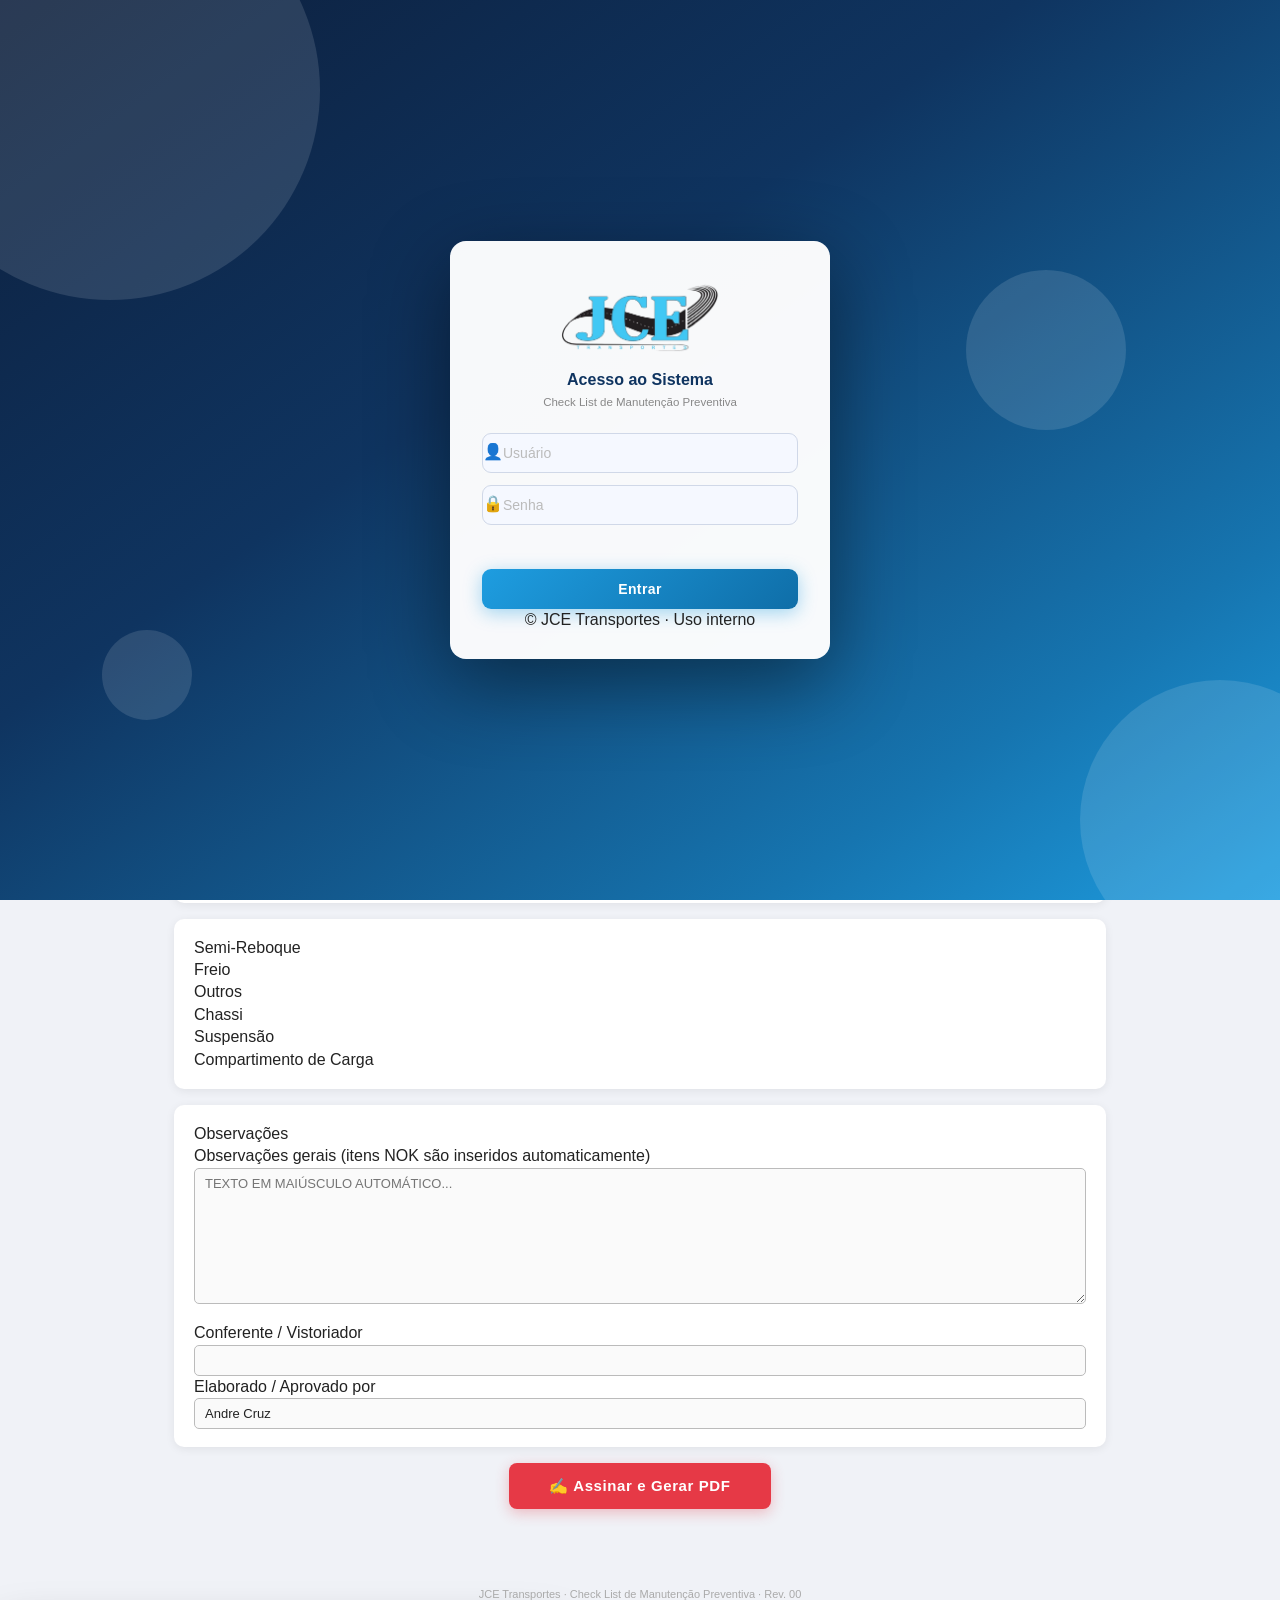
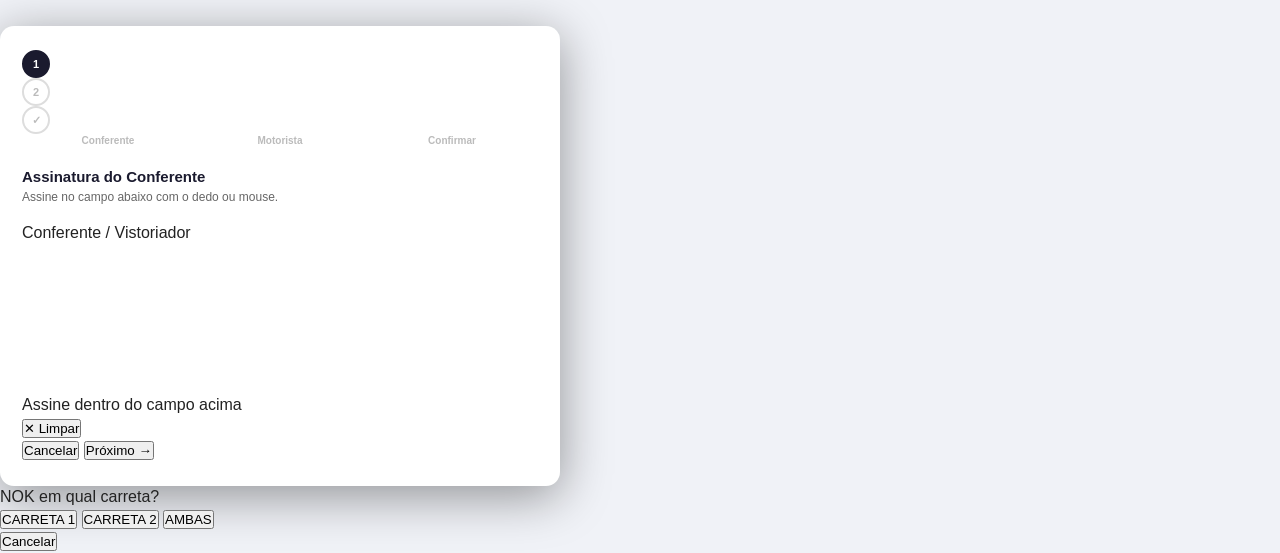
==== commit 763967e0: "Update index.html" ====
--- a/index.html
+++ b/index.html
@@ -1,220 +1,221 @@
 <!DOCTYPE html>
 <html lang="pt-BR">
 <head>
-<meta charset="UTF-8">
-<meta name="viewport" content="width=device-width, initial-scale=1.0">
-<title>JCE Transportes – Check List</title>
-<script src="https://cdnjs.cloudflare.com/ajax/libs/jspdf/2.5.1/jspdf.umd.min.js"></script>
-<link rel="stylesheet" href="assets/css/style.css">
+  <meta charset="UTF-8">
+  <meta name="viewport" content="width=device-width, initial-scale=1.0">
+  <title>JCE Transportes – Check List</title>
+  <script src="https://cdnjs.cloudflare.com/ajax/libs/jspdf/2.5.1/jspdf.umd.min.js"></script>
+  <link rel="stylesheet" href="assets/css/style.css">
 </head>
 <body>
 
-<img id="logo-img-hidden" src="assets/img/logo.png" style="display:none" crossorigin="anonymous">
-
-<!-- ── LOGIN ─────────────────────────────────────────────────────────── -->
-
-<!-- <div id="login-overlay">
+<!-- logo oculto para uso no PDF -->
+<img id="logo-pdf" src="assets/img/logo.png" style="display:none" crossorigin="anonymous">
+
+<!-- ════════════════════════════════ LOGIN ════════════════════════════════ -->
+<div id="login-overlay">
   <div class="login-bg">
-    <div class="lp lp1"></div><div class="lp lp2"></div>
-    <div class="lp lp3"></div><div class="lp lp4"></div>
+    <div class="lp lp1"></div>
+    <div class="lp lp2"></div>
+    <div class="lp lp3"></div>
+    <div class="lp lp4"></div>
   </div>
   <div class="login-card">
-    <div class="login-logo"><img src="assets/img/logo.png" alt="JCE Transportes"></div>
+    <div class="login-logo">
+      <img src="assets/img/logo.png" alt="JCE Transportes">
+    </div>
     <h2 class="login-title">Acesso ao Sistema</h2>
     <p class="login-sub">Check List de Manutenção Preventiva</p>
     <div class="login-form">
       <div class="login-field">
-        <span class="login-field-icon">👤</span>
-        <input type="text" id="login-user" placeholder="Usuário" autocomplete="username" spellcheck="false">
+        <span class="login-icon">👤</span>
+        <input type="text" id="login-user" placeholder="Usuário"
+               autocomplete="username" spellcheck="false">
       </div>
       <div class="login-field">
-        <span class="login-field-icon">🔒</span>
-        <input type="password" id="login-pass" placeholder="Senha" autocomplete="current-password"
-               onkeydown="if(event.key==='Enter') tentarLogin()">
+        <span class="login-icon">🔒</span>
+        <input type="password" id="login-pass" placeholder="Senha"
+               autocomplete="current-password"
+               onkeydown="if(event.key==='Enter')tentarLogin()">
       </div>
       <div id="login-erro" class="login-erro"></div>
       <button class="login-btn" onclick="tentarLogin()">Entrar</button>
     </div>
-    <p class="login-footer">© JCE Transportes · Uso interno</p>
-  </div>
-</div>
-
-<!-- ── HEADER ────────────────────────────────────────────────────────── -->
-
+    <p class="login-rodape">© JCE Transportes · Uso interno</p>
+  </div>
+</div>
+
+<!-- ════════════════════════════════ HEADER ══════════════════════════════ -->
 <header>
-  <div class="header-text">
+  <div class="header-texto">
     <h1>Check List de Manutenção Preventiva</h1>
     <p>Frota / Manutenção — JCE Transportes</p>
   </div>
   <img src="assets/img/logo.png" alt="JCE Transportes" class="header-logo">
 </header>
 
+<!-- ════════════════════════════════ CONTEÚDO ════════════════════════════ -->
 <div class="wrap">
 
   <!-- IDENTIFICAÇÃO -->
-
-  <div class="card">
-    <div class="card-header">Identificação</div>
-    <div class="fields col4" style="margin-bottom:14px">
-      <div class="field-label"><span>Data</span><input type="date" id="data"></div>
-      <div class="field-label"><span>Revisão</span><input type="text" id="revisao" value="00"></div>
-      <div class="field-label"><span>KM</span><input type="text" id="km" placeholder="Ex: 150.000" oninput="formatarKM(this)"></div>
-      <div class="field-label"><span>Departamento</span><input type="text" id="departamento" value="Frota / Manutenção"></div>
-    </div>
-    <div style="margin-bottom:14px">
-      <span style="font-size:10.5px;font-weight:700;color:var(--label);text-transform:uppercase;letter-spacing:.5px;">Tipo de Veículo (selecione um ou mais)</span>
-      <div class="tipo-group">
-        <label class="tipo-option"><input type="checkbox" id="tipo_cavalo" onchange="atualizarObsNOK()"><span>Cavalo</span></label>
-        <label class="tipo-option"><input type="checkbox" id="tipo_sider"  onchange="atualizarObsNOK()"><span>Sider</span></label>
-        <label class="tipo-option"><input type="checkbox" id="tipo_rodotrem" onchange="atualizarObsNOK()"><span>Rodotrem</span></label>
-      </div>
-    </div>
-    <div class="fields col5">
-      <div class="field-label"><span>Nome do Motorista</span><input type="text" id="motorista"></div>
-      <div class="field-label"><span>Placa Cavalo</span><input type="text" id="placa_cavalo" maxlength="8" oninput="formatarPlaca(this)" placeholder="AAA-1234"></div>
-      <div class="field-label"><span>Placa SR1</span><input type="text" id="placa_sr1" maxlength="8" oninput="formatarPlaca(this)" placeholder="AAA-1234"></div>
-      <div class="field-label"><span>Placa SR2</span><input type="text" id="placa_sr2" maxlength="8" oninput="formatarPlaca(this)" placeholder="AAA-1234"></div>
+  <div class="card">
+    <div class="card-titulo">Identificação</div>
+    <div class="grid g4" style="margin-bottom:14px">
+      <div class="campo"><span>Data</span><input type="date" id="data"></div>
+      <div class="campo"><span>Revisão</span><input type="text" id="revisao" value="00"></div>
+      <div class="campo"><span>KM</span><input type="text" id="km" placeholder="150.000" oninput="fmtKM(this)"></div>
+      <div class="campo"><span>Departamento</span><input type="text" id="departamento" value="Frota / Manutenção"></div>
+    </div>
+    <div class="campo" style="margin-bottom:14px">
+      <span>Tipo de Veículo (selecione um ou mais)</span>
+      <div class="tipo-grupo">
+        <label class="tipo-op"><input type="checkbox" id="tipo_cavalo" onchange="atualizarObs()"><span>Cavalo</span></label>
+        <label class="tipo-op"><input type="checkbox" id="tipo_sider"  onchange="atualizarObs()"><span>Sider</span></label>
+        <label class="tipo-op"><input type="checkbox" id="tipo_rodotrem" onchange="atualizarObs()"><span>Rodotrem</span></label>
+      </div>
+    </div>
+    <div class="grid g5">
+      <div class="campo"><span>Nome do Motorista</span><input type="text" id="motorista"></div>
+      <div class="campo"><span>Placa Cavalo</span><input type="text" id="placa_cavalo" maxlength="8" oninput="fmtPlaca(this)" placeholder="AAA-1234"></div>
+      <div class="campo"><span>Placa SR1</span><input type="text" id="placa_sr1" maxlength="8" oninput="fmtPlaca(this)" placeholder="AAA-1234"></div>
+      <div class="campo"><span>Placa SR2</span><input type="text" id="placa_sr2" maxlength="8" oninput="fmtPlaca(this)" placeholder="AAA-1234"></div>
     </div>
   </div>
 
   <!-- CAVALO MECÂNICO -->
-
-  <div class="card">
-    <div class="card-header">Cavalo Mecânico</div>
-    <div class="sub-title">Lubrificação</div>
-    <table class="item-table"><tbody id="b_lub"></tbody></table>
-    <div class="sub-title">Motor</div>
-    <table class="item-table"><tbody id="b_motor"></tbody></table>
-    <div class="sub-title">Elétrica</div>
-    <table class="item-table"><tbody id="b_eletrica"></tbody></table>
-    <div class="sub-title">Freio</div>
-    <table class="item-table"><tbody id="b_freio_cav"></tbody></table>
-    <div class="sub-title">Cabine</div>
-    <table class="item-table"><tbody id="b_cabine"></tbody></table>
-    <div class="sub-title">Chassi</div>
-    <table class="item-table"><tbody id="b_chassi_cav"></tbody></table>
-    <div class="sub-title">Emissão de Gases</div>
-    <table class="item-table"><tbody id="b_gases"></tbody></table>
+  <div class="card">
+    <div class="card-titulo">Cavalo Mecânico</div>
+    <div class="subtitulo">Lubrificação</div>
+    <table class="tabela"><tbody id="b_lub"></tbody></table>
+    <div class="subtitulo">Motor</div>
+    <table class="tabela"><tbody id="b_motor"></tbody></table>
+    <div class="subtitulo">Elétrica</div>
+    <table class="tabela"><tbody id="b_eletrica"></tbody></table>
+    <div class="subtitulo">Freio</div>
+    <table class="tabela"><tbody id="b_freio_cav"></tbody></table>
+    <div class="subtitulo">Cabine</div>
+    <table class="tabela"><tbody id="b_cabine"></tbody></table>
+    <div class="subtitulo">Chassi</div>
+    <table class="tabela"><tbody id="b_chassi_cav"></tbody></table>
+    <div class="subtitulo">Emissão de Gases</div>
+    <table class="tabela"><tbody id="b_gases"></tbody></table>
   </div>
 
   <!-- SEMI-REBOQUE -->
-
-  <div class="card">
-    <div class="card-header">Semi-Reboque</div>
-    <div class="sub-title">Freio</div>
-    <table class="item-table"><tbody id="b_freio_sr"></tbody></table>
-    <div class="sub-title">Outros</div>
-    <table class="item-table"><tbody id="b_outros"></tbody></table>
-    <div class="sub-title">Chassi</div>
-    <table class="item-table"><tbody id="b_chassi_sr"></tbody></table>
-    <div class="sub-title">Suspensão</div>
-    <table class="item-table"><tbody id="b_suspensao"></tbody></table>
-    <div class="sub-title">Compartimento de Carga</div>
-    <table class="item-table"><tbody id="b_carga"></tbody></table>
+  <div class="card">
+    <div class="card-titulo">Semi-Reboque</div>
+    <div class="subtitulo">Freio</div>
+    <table class="tabela"><tbody id="b_freio_sr"></tbody></table>
+    <div class="subtitulo">Outros</div>
+    <table class="tabela"><tbody id="b_outros"></tbody></table>
+    <div class="subtitulo">Chassi</div>
+    <table class="tabela"><tbody id="b_chassi_sr"></tbody></table>
+    <div class="subtitulo">Suspensão</div>
+    <table class="tabela"><tbody id="b_suspensao"></tbody></table>
+    <div class="subtitulo">Compartimento de Carga</div>
+    <table class="tabela"><tbody id="b_carga"></tbody></table>
   </div>
 
   <!-- OBSERVAÇÕES -->
-
-  <div class="card">
-    <div class="card-header">Observações</div>
-    <div class="field-label">
-      <span>Observações gerais</span>
-      <textarea id="observacoes" rows="8" placeholder="TEXTO AUTOMÁTICO EM MAIÚSCULO..."
-        oninput="this.value=aplicarFormatacaoObs(this.value)"></textarea>
-    </div>
-    <div class="fields col2" style="margin-top:12px">
-      <div class="field-label"><span>Conferente / Vistoriador</span><input type="text" id="vistoriador"></div>
-      <div class="field-label"><span>Elaborado / Aprovado por</span><input type="text" id="aprovado" value="Andre Cruz"></div>
-    </div>
-  </div>
-
-<button class="btn-pdf" onclick="abrirModal()">✍ Assinar e Gerar PDF</button>
-
+  <div class="card">
+    <div class="card-titulo">Observações</div>
+    <div class="campo">
+      <span>Observações gerais (itens NOK são inseridos automaticamente)</span>
+      <textarea id="observacoes" rows="8"
+        placeholder="TEXTO EM MAIÚSCULO AUTOMÁTICO..."
+        oninput="this.value=this.value.toUpperCase()"></textarea>
+    </div>
+    <div class="grid g2" style="margin-top:12px">
+      <div class="campo"><span>Conferente / Vistoriador</span><input type="text" id="vistoriador"></div>
+      <div class="campo"><span>Elaborado / Aprovado por</span><input type="text" id="aprovado" value="Andre Cruz"></div>
+    </div>
+  </div>
+
+  <button class="btn-pdf" onclick="abrirModal()">✍ Assinar e Gerar PDF</button>
 </div>
 
 <footer>JCE Transportes · Check List de Manutenção Preventiva · Rev. 00</footer>
 
-<!-- ── MODAL ASSINATURAS ──────────────────────────────────────────────── -->
-
-<div id="modal-overlay">
+<!-- ════════════════════════════ MODAL ASSINATURAS ═══════════════════════ -->
+<div id="modal-bg">
   <div id="modal">
-    <div class="steps-wrap">
+    <div class="steps-linha">
       <div class="step-dot active" id="dot1">1</div>
-      <div class="step-line" id="line1"></div>
+      <div class="step-bar" id="bar1"></div>
       <div class="step-dot" id="dot2">2</div>
-      <div class="step-line" id="line2"></div>
+      <div class="step-bar" id="bar2"></div>
       <div class="step-dot" id="dot3">✓</div>
     </div>
     <div class="steps-labels">
-      <span id="lbl1" class="active">Conferente</span>
+      <span id="lbl1" class="ativo">Conferente</span>
       <span id="lbl2">Motorista</span>
       <span id="lbl3">Confirmar</span>
     </div>
-    <div id="step1">
+
+    <!-- Etapa 1 -->
+    <div id="etapa1">
       <h2>Assinatura do Conferente</h2>
       <p class="modal-sub">Assine no campo abaixo com o dedo ou mouse.</p>
-      <div class="sig-label">Conferente / Vistoriador</div>
-      <div class="sig-wrap"><canvas id="canvas_conf" class="sig-canvas"></canvas></div>
-      <p class="sig-hint">Assine dentro do campo acima</p>
-      <div class="sig-actions"><button class="btn-clear" onclick="limpar('canvas_conf')">✕ Limpar</button></div>
-      <div class="modal-footer">
-        <button class="btn-cancel" onclick="fecharModal()">Cancelar</button>
-        <button class="btn-confirm" onclick="irEtapa(2)">Próximo →</button>
-      </div>
-    </div>
-    <div id="step2" style="display:none">
+      <div class="sig-titulo">Conferente / Vistoriador</div>
+      <div class="sig-caixa"><canvas id="canvas_conf" class="sig-canvas"></canvas></div>
+      <p class="sig-dica">Assine dentro do campo acima</p>
+      <div class="sig-acoes"><button class="btn-limpar" onclick="limparCanvas('canvas_conf')">✕ Limpar</button></div>
+      <div class="modal-rodape">
+        <button class="btn-sec" onclick="fecharModal()">Cancelar</button>
+        <button class="btn-pri" onclick="irEtapa(2)">Próximo →</button>
+      </div>
+    </div>
+
+    <!-- Etapa 2 -->
+    <div id="etapa2" style="display:none">
       <h2>Assinatura do Motorista</h2>
       <p class="modal-sub">Assine no campo abaixo com o dedo ou mouse.</p>
-      <div class="sig-label">Motorista</div>
-      <div class="sig-wrap"><canvas id="canvas_mot" class="sig-canvas"></canvas></div>
-      <p class="sig-hint">Assine dentro do campo acima</p>
-      <div class="sig-actions"><button class="btn-clear" onclick="limpar('canvas_mot')">✕ Limpar</button></div>
-      <div class="modal-footer">
-        <button class="btn-cancel" onclick="irEtapa(1)">← Voltar</button>
-        <button class="btn-confirm" onclick="irEtapa(3)">Próximo →</button>
-      </div>
-    </div>
-    <div id="step3" style="display:none">
+      <div class="sig-titulo">Motorista</div>
+      <div class="sig-caixa"><canvas id="canvas_mot" class="sig-canvas"></canvas></div>
+      <p class="sig-dica">Assine dentro do campo acima</p>
+      <div class="sig-acoes"><button class="btn-limpar" onclick="limparCanvas('canvas_mot')">✕ Limpar</button></div>
+      <div class="modal-rodape">
+        <button class="btn-sec" onclick="irEtapa(1)">← Voltar</button>
+        <button class="btn-pri" onclick="irEtapa(3)">Próximo →</button>
+      </div>
+    </div>
+
+    <!-- Etapa 3 -->
+    <div id="etapa3" style="display:none">
       <h2>Confirmar e Gerar PDF</h2>
       <p class="modal-sub">Verifique as assinaturas antes de gerar o documento.</p>
-      <div class="confirm-previews">
-        <div class="confirm-box">
-          <div class="confirm-box-label">Conferente / Vistoriador</div>
+      <div class="preview-grid">
+        <div class="preview-box">
+          <div class="preview-label">Conferente / Vistoriador</div>
           <img id="prev_conf" src="" alt="Assinatura conferente">
         </div>
-        <div class="confirm-box">
-          <div class="confirm-box-label">Motorista</div>
+        <div class="preview-box">
+          <div class="preview-label">Motorista</div>
           <img id="prev_mot" src="" alt="Assinatura motorista">
         </div>
       </div>
-      <div class="modal-footer">
-        <button class="btn-cancel" onclick="irEtapa(2)">← Voltar</button>
-        <button class="btn-confirm green" onclick="gerarPDF()">✓ Gerar PDF</button>
-      </div>
-    </div>
-  </div>
-</div>
-
-<!-- ── POPUP CARRETA 1 / CARRETA 2 / AMBAS ────────────────────────────── -->
-
-<div id="popup-carreta" style="display:none;position:fixed;inset:0;background:rgba(0,0,0,.6);z-index:2000;align-items:center;justify-content:center;">
-  <div style="background:#fff;border-radius:12px;padding:28px 32px;width:360px;max-width:94vw;box-shadow:0 8px 40px rgba(0,0,0,.3);text-align:center;">
-    <p style="font-size:14px;font-weight:700;color:#1a1a2e;margin-bottom:6px;">NOK em qual carreta?</p>
-    <p id="popup-item-desc" style="font-size:12px;color:#666;margin-bottom:20px;"></p>
-    <div style="display:flex;gap:10px;justify-content:center;flex-wrap:wrap;">
-      <button onclick="resolverCarreta('CARRETA 1')"
-        style="background:#1a1a2e;color:#fff;border:none;border-radius:7px;padding:11px 20px;font-size:13px;font-weight:700;cursor:pointer;">CARRETA 1</button>
-      <button onclick="resolverCarreta('CARRETA 2')"
-        style="background:#1675b0;color:#fff;border:none;border-radius:7px;padding:11px 20px;font-size:13px;font-weight:700;cursor:pointer;">CARRETA 2</button>
-      <button onclick="resolverCarreta('AMBAS')"
-        style="background:#16a34a;color:#fff;border:none;border-radius:7px;padding:11px 20px;font-size:13px;font-weight:700;cursor:pointer;">AMBAS</button>
-    </div>
-    <button onclick="cancelarCarreta()"
-      style="margin-top:14px;background:none;border:1.5px solid #ddd;border-radius:6px;padding:7px 20px;font-size:12px;cursor:pointer;color:#888;">Cancelar</button>
+      <div class="modal-rodape">
+        <button class="btn-sec" onclick="irEtapa(2)">← Voltar</button>
+        <button class="btn-pri verde" onclick="gerarPDF()">✓ Gerar PDF</button>
+      </div>
+    </div>
+  </div>
+</div>
+
+<!-- ══════════════════════════ POPUP CARRETA ════════════════════════════ -->
+<div id="popup-carreta">
+  <div class="popup-caixa">
+    <p class="popup-titulo">NOK em qual carreta?</p>
+    <p id="popup-desc" class="popup-desc"></p>
+    <div class="popup-botoes">
+      <button class="popup-btn azul-esc" onclick="resolverCarreta('CARRETA 1')">CARRETA 1</button>
+      <button class="popup-btn azul"     onclick="resolverCarreta('CARRETA 2')">CARRETA 2</button>
+      <button class="popup-btn verde"    onclick="resolverCarreta('AMBAS')">AMBAS</button>
+    </div>
+    <button class="popup-cancelar" onclick="cancelarCarreta()">Cancelar</button>
   </div>
 </div>
 
 <script src="assets/js/app.js"></script>
-
 </body>
-</html>+</html>
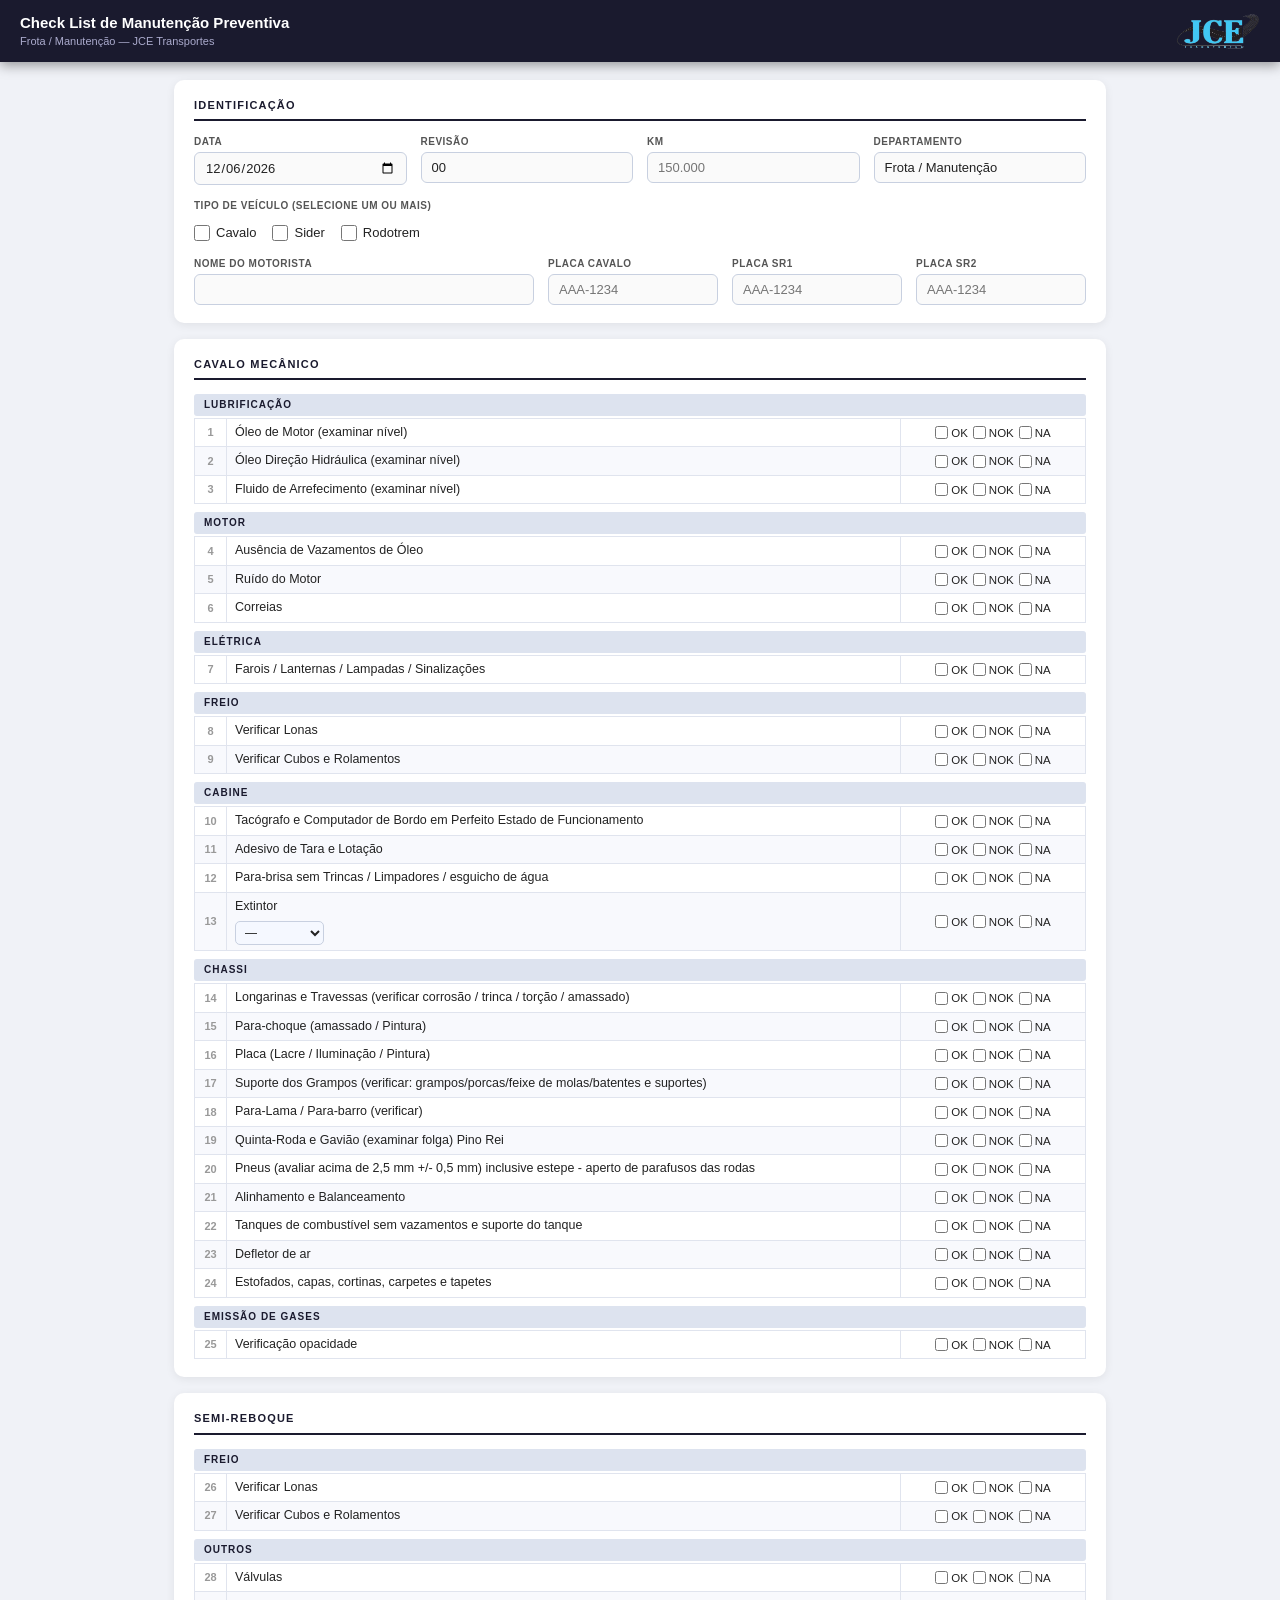
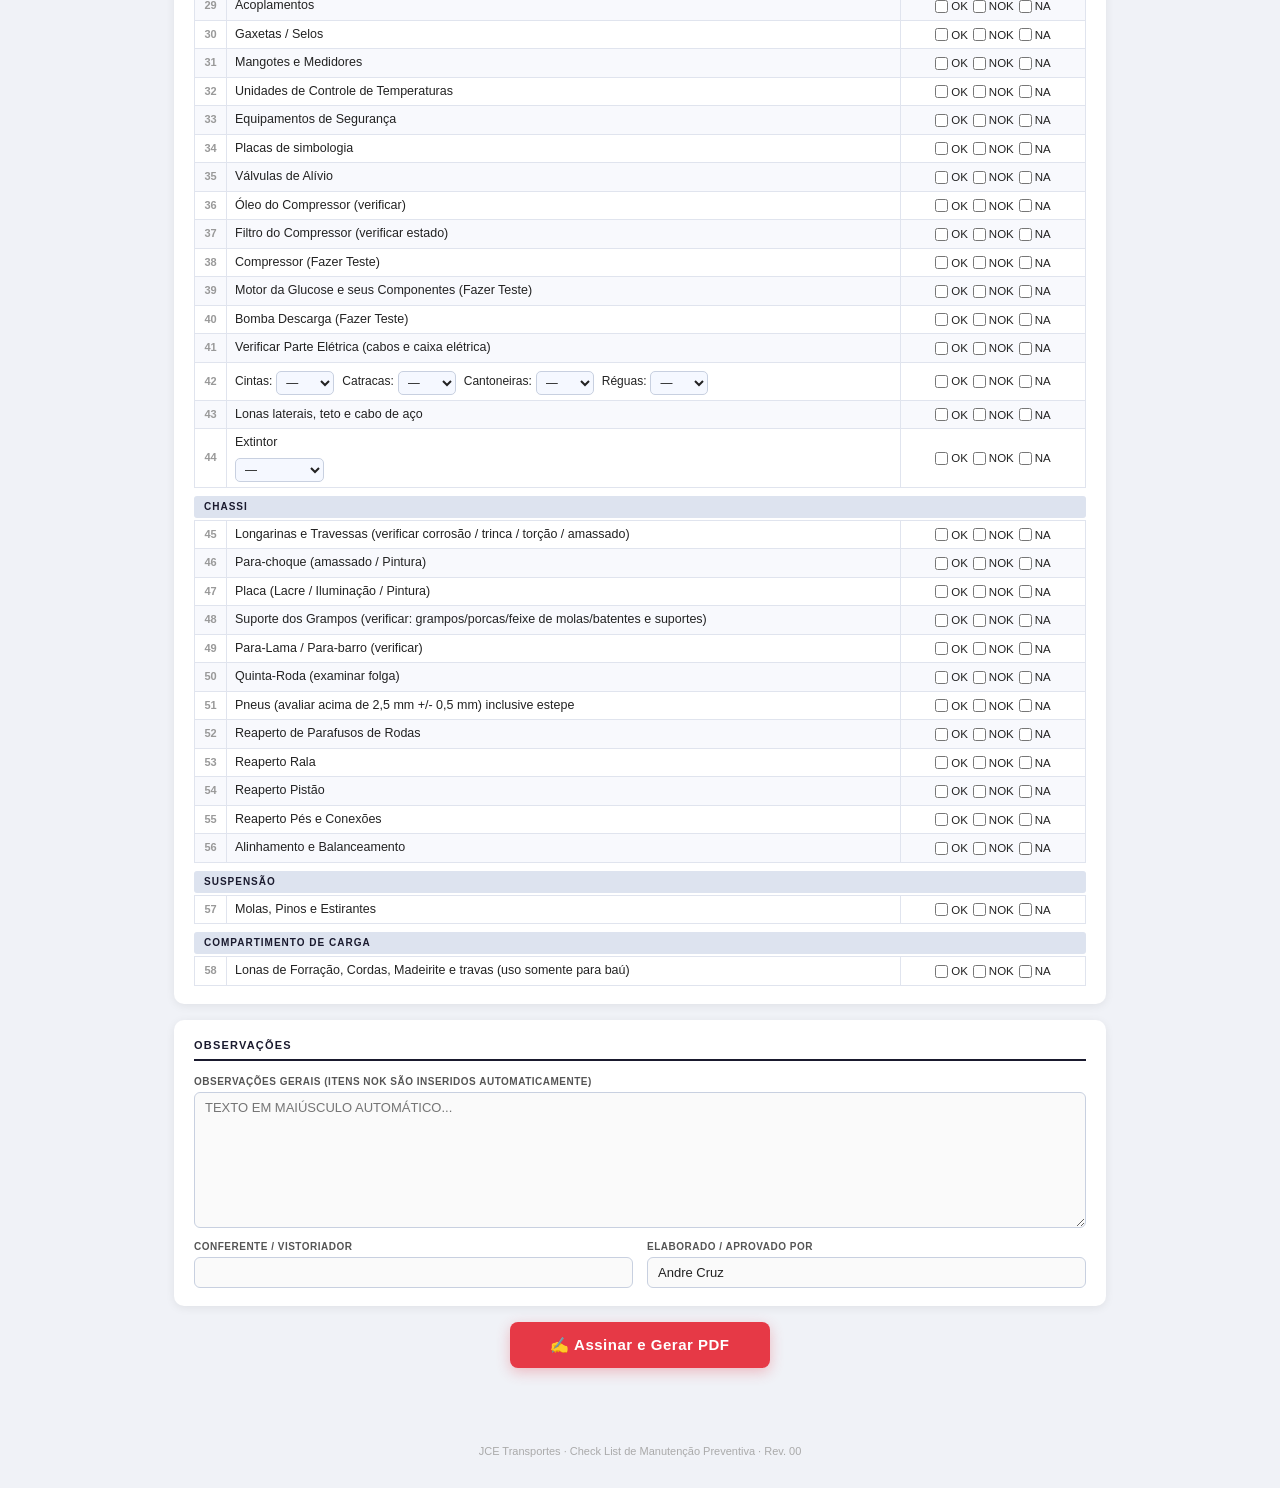
==== commit 9d446595: "Update index.html" ====
--- a/index.html
+++ b/index.html
@@ -12,7 +12,7 @@
 <!-- logo oculto para uso no PDF -->
 <img id="logo-pdf" src="assets/img/logo.png" style="display:none" crossorigin="anonymous">
 
-<!-- ════════════════════════════════ LOGIN ════════════════════════════════ -->
+<!-- ════════════════════════════════ LOGIN ════════════════════════════════ --
 <div id="login-overlay">
   <div class="login-bg">
     <div class="lp lp1"></div>
--- a/assets/css/style.css
+++ b/assets/css/style.css
@@ -1,56 +1,57 @@
-/* ── RESET E VARIÁVEIS ──────────────────────────────────────────────── */
+/* ══════════════════════════════════════════════════════
+   VARIÁVEIS E RESET
+   ══════════════════════════════════════════════════════ */
 :root {
-  --bg:    #1a1a2e;
-  --acc:   #e63946;
-  --borda: #bbb;
-  --fundo: #f0f2f7;
-  --label: #555;
+  --azul:   #1a1a2e;
+  --azul2:  #1675b0;
+  --acc:    #e63946;
+  --verde:  #16a34a;
+  --fundo:  #f0f2f7;
+  --borda:  #c8d0e0;
+  --texto:  #222;
+  --label:  #555;
 }
 *, *::before, *::after { box-sizing: border-box; margin: 0; padding: 0; }
-html { font-size: 16px; -webkit-text-size-adjust: 100%; }
+html { -webkit-text-size-adjust: 100%; }
 body {
   background: var(--fundo);
   font-family: 'Segoe UI', Tahoma, Geneva, Verdana, sans-serif;
-  color: #222;
+  color: var(--texto);
   min-height: 100vh;
   line-height: 1.4;
 }
-
-/* ── HEADER ─────────────────────────────────────────────────────────── */
+img { display: block; max-width: 100%; }
+
+/* ══════════════════════════════════════════════════════
+   HEADER
+   ══════════════════════════════════════════════════════ */
 header {
-  background: var(--bg);
+  background: var(--azul);
   color: #fff;
-  padding: 12px 20px;
+  padding: 10px 20px;
   display: flex;
   align-items: center;
   justify-content: space-between;
   gap: 12px;
   box-shadow: 0 3px 12px rgba(0,0,0,.4);
-  min-height: 60px;
-}
-.header-text h1 {
-  font-size: 15px;
-  font-weight: 600;
-  line-height: 1.3;
-}
-.header-text p {
-  font-size: 11px;
-  color: #aac;
-  margin-top: 2px;
-}
+  min-height: 58px;
+}
+.header-texto h1 { font-size: 15px; font-weight: 600; line-height: 1.3; }
+.header-texto p  { font-size: 11px; color: #aac; margin-top: 2px; }
 .header-logo {
-  height: 44px;
+  height: 42px;
   width: auto;
-  max-width: 120px;
-  display: block;
+  max-width: 110px;
   object-fit: contain;
   flex-shrink: 0;
 }
 
-/* ── LAYOUT ─────────────────────────────────────────────────────────── */
+/* ══════════════════════════════════════════════════════
+   LAYOUT
+   ══════════════════════════════════════════════════════ */
 .wrap {
   max-width: 960px;
-  margin: 20px auto;
+  margin: 18px auto;
   padding: 0 14px 48px;
 }
 .card {
@@ -60,29 +61,27 @@
   margin-bottom: 16px;
   box-shadow: 0 2px 10px rgba(0,0,0,.07);
 }
-.card-header {
+.card-titulo {
   font-size: 11px;
   font-weight: 700;
   text-transform: uppercase;
   letter-spacing: 1.2px;
-  color: var(--bg);
-  border-bottom: 2px solid var(--bg);
+  color: var(--azul);
+  border-bottom: 2px solid var(--azul);
   padding-bottom: 6px;
   margin-bottom: 14px;
 }
 
-/* ── GRID DE CAMPOS ──────────────────────────────────────────────────── */
-.fields { display: grid; gap: 10px 16px; }
-.col2   { grid-template-columns: 1fr 1fr; }
-.col4   { grid-template-columns: repeat(4, 1fr); }
-.col5   { grid-template-columns: 2fr 1fr 1fr 1fr; }
-
-.field-label {
-  display: flex;
-  flex-direction: column;
-  gap: 3px;
-}
-.field-label > span {
+/* ══════════════════════════════════════════════════════
+   GRIDS E CAMPOS
+   ══════════════════════════════════════════════════════ */
+.grid { display: grid; gap: 10px 14px; }
+.g2  { grid-template-columns: 1fr 1fr; }
+.g4  { grid-template-columns: repeat(4, 1fr); }
+.g5  { grid-template-columns: 2fr 1fr 1fr 1fr; }
+
+.campo { display: flex; flex-direction: column; gap: 3px; }
+.campo > span {
   font-size: 10px;
   font-weight: 700;
   color: var(--label);
@@ -91,15 +90,14 @@
 }
 input[type=text],
 input[type=date],
-textarea,
-select {
+textarea {
   font-family: inherit;
   font-size: 13px;
-  color: #222;
+  color: var(--texto);
   width: 100%;
   background: #fafafa;
   border: 1.5px solid var(--borda);
-  border-radius: 5px;
+  border-radius: 6px;
   padding: 7px 10px;
   transition: border .15s, background .15s;
   -webkit-appearance: none;
@@ -107,50 +105,52 @@
 }
 input[type=text]:focus,
 input[type=date]:focus,
-textarea:focus,
-select:focus {
+textarea:focus {
   outline: none;
-  border-color: var(--bg);
+  border-color: var(--azul);
   background: #fff;
 }
 #observacoes {
   text-transform: uppercase;
   font-weight: 500;
   resize: vertical;
-  min-height: 70px;
-}
-
-/* ── TIPO VEÍCULO ────────────────────────────────────────────────────── */
-.tipo-group {
+  min-height: 80px;
+}
+textarea { resize: vertical; }
+
+/* ══════════════════════════════════════════════════════
+   TIPO DE VEÍCULO
+   ══════════════════════════════════════════════════════ */
+.tipo-grupo {
   display: flex;
   flex-wrap: wrap;
   gap: 16px;
-  align-items: center;
   margin-top: 8px;
-}
-.tipo-option {
+  align-items: center;
+}
+.tipo-op {
   display: inline-flex;
-  flex-direction: row;
   align-items: center;
   gap: 6px;
   cursor: pointer;
   font-size: 13px;
   font-weight: 500;
-  color: #222;
   user-select: none;
 }
-.tipo-option input[type=checkbox] {
+.tipo-op input[type=checkbox] {
   width: 16px;
   height: 16px;
-  accent-color: var(--bg);
+  accent-color: var(--azul);
   cursor: pointer;
   flex-shrink: 0;
 }
 
-/* ── SUBTÍTULOS ──────────────────────────────────────────────────────── */
-.sub-title {
+/* ══════════════════════════════════════════════════════
+   SUBTÍTULOS DE SEÇÃO
+   ══════════════════════════════════════════════════════ */
+.subtitulo {
   background: #dde3ef;
-  color: var(--bg);
+  color: var(--azul);
   font-size: 10px;
   font-weight: 700;
   text-transform: uppercase;
@@ -160,100 +160,102 @@
   margin: 8px 0 2px;
 }
 
-/* ── TABELA DE ITENS ─────────────────────────────────────────────────── */
-.item-table {
+/* ══════════════════════════════════════════════════════
+   TABELA DE ITENS
+   ══════════════════════════════════════════════════════ */
+.tabela {
   width: 100%;
   border-collapse: collapse;
   font-size: 12.5px;
   table-layout: fixed;
 }
-.item-table td {
+.tabela td {
   border: 1px solid #e0e4ee;
   padding: 5px 8px;
   vertical-align: middle;
-  word-wrap: break-word;
   overflow-wrap: break-word;
-}
-.item-table tr:nth-child(even) td { background: #f8f9fd; }
-.item-table tr:hover td           { background: #edf0ff; }
-.item-table td:first-child {
-  width: 34px;
+  word-break: break-word;
+}
+.tabela tr:nth-child(even) td { background: #f8f9fd; }
+.tabela tr:hover td           { background: #edf0ff; }
+.tabela td:first-child {
+  width: 32px;
   text-align: center;
   font-weight: 700;
+  font-size: 11px;
   color: #999;
-  font-size: 11px;
-}
-.item-table td:last-child {
-  width: 190px;
+}
+.tabela td:last-child {
+  width: 185px;
   text-align: center;
 }
-.item-table tr.nok-row td { background: #fff5f5 !important; }
-
-/* ── CHECKBOXES OK / NOK / NA ────────────────────────────────────────── */
-.chk-group {
+.tabela tr.nok td { background: #fff3f3 !important; }
+
+/* checkboxes OK / NOK / NA */
+.chk-grupo {
   display: flex;
   flex-wrap: wrap;
-  gap: 6px;
+  gap: 5px;
   justify-content: center;
   align-items: center;
 }
-.chk-option {
+.chk-op {
   display: inline-flex;
-  flex-direction: row;
   align-items: center;
   gap: 3px;
   cursor: pointer;
   font-size: 11.5px;
   font-weight: 500;
-  color: #222;
   user-select: none;
   white-space: nowrap;
 }
-.chk-option input[type=checkbox] {
+.chk-op input[type=checkbox] {
   width: 13px;
   height: 13px;
-  accent-color: var(--bg);
+  accent-color: var(--azul);
   cursor: pointer;
   flex-shrink: 0;
 }
-.chk-option input.chk-nok { accent-color: #e63946; }
-
-/* ── SELETORES ───────────────────────────────────────────────────────── */
-.item-select {
+.chk-op input.nok-chk { accent-color: var(--acc); }
+
+/* seletores de quantidade / mês */
+select.sel {
+  font-family: inherit;
   display: inline-block;
   width: auto;
-  min-width: 60px;
-  padding: 3px 6px;
+  min-width: 58px;
+  padding: 3px 5px;
   font-size: 12px;
-  border: 1.5px solid #c8d0e0;
+  border: 1.5px solid var(--borda);
   border-radius: 5px;
   background: #f5f8ff;
-  color: #222;
+  color: var(--texto);
   cursor: pointer;
   margin-top: 3px;
   -webkit-appearance: auto;
   appearance: auto;
 }
-.item-select:focus { outline: none; border-color: var(--bg); }
-.item-extra { display: block; margin-top: 3px; }
-
-.multi-qty-row {
+select.sel:focus { outline: none; border-color: var(--azul); }
+.extra-bloco { display: block; margin-top: 3px; }
+
+.qty-linha {
   display: flex;
   flex-wrap: wrap;
   gap: 8px;
   align-items: center;
 }
-.multi-qty-item {
+.qty-item {
   display: inline-flex;
   align-items: center;
   gap: 4px;
   font-size: 12px;
-  color: #333;
   font-weight: 500;
   white-space: nowrap;
 }
 
-/* ── BOTÃO PDF ───────────────────────────────────────────────────────── */
+/* ══════════════════════════════════════════════════════
+   BOTÃO GERAR PDF
+   ══════════════════════════════════════════════════════ */
 .btn-pdf {
   display: block;
   margin: 0 auto;
@@ -261,7 +263,7 @@
   color: #fff;
   font-size: 15px;
   font-weight: 700;
-  letter-spacing: .6px;
+  letter-spacing: .5px;
   border: none;
   border-radius: 8px;
   padding: 14px 40px;
@@ -273,45 +275,48 @@
 .btn-pdf:hover  { background: #c1121f; transform: translateY(-1px); }
 .btn-pdf:active { transform: translateY(0); }
 
-/* ── FOOTER ──────────────────────────────────────────────────────────── */
+/* ══════════════════════════════════════════════════════
+   FOOTER
+   ══════════════════════════════════════════════════════ */
 footer {
   text-align: center;
   font-size: 11px;
   color: #aaa;
-  padding: 10px 0 24px;
-}
-
-/* ── MODAL ASSINATURAS ───────────────────────────────────────────────── */
-#modal-overlay {
+  padding: 10px 0 28px;
+}
+
+/* ══════════════════════════════════════════════════════
+   MODAL ASSINATURAS
+   ══════════════════════════════════════════════════════ */
+#modal-bg {
   display: none;
   position: fixed;
   inset: 0;
-  background: rgba(0,0,0,.7);
+  background: rgba(0,0,0,.72);
   z-index: 1000;
   align-items: center;
   justify-content: center;
   padding: 16px;
 }
-#modal-overlay.show { display: flex; }
+#modal-bg.aberto { display: flex; }
 #modal {
   background: #fff;
   border-radius: 14px;
-  padding: 24px 22px;
+  padding: 22px 20px;
   width: 100%;
-  max-width: 560px;
-  max-height: 90vh;
+  max-width: 540px;
+  max-height: 92vh;
   overflow-y: auto;
   box-shadow: 0 10px 50px rgba(0,0,0,.4);
 }
-#modal h2         { font-size: 15px; color: var(--bg); margin-bottom: 2px; }
-#modal .modal-sub { font-size: 12px; color: #666; margin-bottom: 16px; }
-
-/* steps */
-.steps-wrap {
+#modal h2  { font-size: 15px; color: var(--azul); margin-bottom: 2px; }
+.modal-sub { font-size: 12px; color: #666; margin-bottom: 14px; }
+
+.steps-linha {
   display: grid;
   grid-template-columns: 28px 1fr 28px 1fr 28px;
   align-items: center;
-  margin-bottom: 6px;
+  margin-bottom: 5px;
 }
 .step-dot {
   width: 28px; height: 28px;
@@ -323,27 +328,26 @@
   transition: all .3s;
   flex-shrink: 0;
 }
-.step-dot.active { background: var(--bg); border-color: var(--bg); color: #fff; }
-.step-dot.done   { background: #22c55e;   border-color: #22c55e;   color: #fff; }
-.step-line       { height: 2px; background: #ddd; transition: background .3s; }
-.step-line.done  { background: #22c55e; }
+.step-dot.active { background: var(--azul); border-color: var(--azul); color: #fff; }
+.step-dot.feito  { background: var(--verde); border-color: var(--verde); color: #fff; }
+.step-bar       { height: 2px; background: #ddd; transition: background .3s; }
+.step-bar.feito { background: var(--verde); }
 .steps-labels {
   display: grid;
   grid-template-columns: 1fr 1fr 1fr;
   text-align: center;
-  margin-bottom: 18px;
-}
-.steps-labels span        { font-size: 10px; font-weight: 600; color: #bbb; }
-.steps-labels span.active { color: var(--bg); }
-.steps-labels span.done   { color: #22c55e; }
-
-/* assinatura */
-.sig-label {
+  margin-bottom: 16px;
+}
+.steps-labels span       { font-size: 10px; font-weight: 600; color: #bbb; }
+.steps-labels span.ativo { color: var(--azul); }
+.steps-labels span.feito { color: var(--verde); }
+
+.sig-titulo {
   font-size: 10px; font-weight: 700;
-  color: var(--bg); text-transform: uppercase;
+  color: var(--azul); text-transform: uppercase;
   letter-spacing: .5px; margin-bottom: 6px;
 }
-.sig-wrap {
+.sig-caixa {
   border: 2px solid #d0d5e8;
   border-radius: 8px;
   background: #fff;
@@ -358,10 +362,10 @@
   cursor: crosshair;
   touch-action: none;
 }
-.sig-hint    { font-size: 10px; color: #ccc; text-align: center; margin-top: 4px; }
-.sig-actions { display: flex; gap: 8px; margin-top: 6px; }
-
-.btn-clear {
+.sig-dica  { font-size: 10px; color: #ccc; text-align: center; margin-top: 4px; }
+.sig-acoes { margin-top: 6px; }
+
+.btn-limpar {
   background: none;
   border: 1.5px solid #ddd;
   border-radius: 5px;
@@ -371,49 +375,110 @@
   color: #888;
   -webkit-tap-highlight-color: transparent;
 }
-.btn-clear:hover { border-color: #aaa; color: #333; }
-
-.modal-footer {
-  display: flex; gap: 10px;
-  justify-content: space-between; align-items: center;
-  margin-top: 16px; padding-top: 14px;
+.btn-limpar:hover { border-color: #aaa; color: #333; }
+
+.modal-rodape {
+  display: flex;
+  gap: 10px;
+  justify-content: space-between;
+  align-items: center;
+  margin-top: 16px;
+  padding-top: 14px;
   border-top: 1px solid #eee;
 }
-.btn-cancel {
+.btn-sec {
   background: none; border: 1.5px solid #ddd;
   border-radius: 6px; padding: 10px 18px;
   font-size: 13px; cursor: pointer; color: #888;
   -webkit-tap-highlight-color: transparent;
 }
-.btn-cancel:hover { border-color: #aaa; color: #333; }
-.btn-confirm {
-  background: var(--bg); color: #fff;
+.btn-sec:hover { border-color: #aaa; color: #333; }
+.btn-pri {
+  background: var(--azul); color: #fff;
   border: none; border-radius: 6px;
   padding: 10px 22px; font-size: 13px;
   font-weight: 700; cursor: pointer;
   transition: background .15s;
   -webkit-tap-highlight-color: transparent;
 }
-.btn-confirm:hover        { background: #2d2d50; }
-.btn-confirm.green        { background: #16a34a; }
-.btn-confirm.green:hover  { background: #15803d; }
-
-.confirm-previews {
+.btn-pri:hover       { background: #2d2d50; }
+.btn-pri.verde       { background: var(--verde); }
+.btn-pri.verde:hover { background: #15803d; }
+
+.preview-grid {
   display: grid;
   grid-template-columns: 1fr 1fr;
   gap: 10px;
   margin: 12px 0;
 }
-.confirm-box { border: 1.5px solid #e0e4ee; border-radius: 7px; overflow: hidden; }
-.confirm-box-label {
+.preview-box { border: 1.5px solid #e0e4ee; border-radius: 7px; overflow: hidden; }
+.preview-label {
   font-size: 9px; font-weight: 700;
-  color: var(--bg); text-transform: uppercase;
-  letter-spacing: .5px; padding: 4px 8px;
+  color: var(--azul); text-transform: uppercase;
+  letter-spacing: .4px; padding: 4px 8px;
   background: #e9ecf5;
 }
-.confirm-box img { width: 100%; display: block; background: #fff; }
-
-/* ── LOGIN ───────────────────────────────────────────────────────────── */
+.preview-box img { width: 100%; background: #fff; }
+
+/* ══════════════════════════════════════════════════════
+   POPUP CARRETA
+   ══════════════════════════════════════════════════════ */
+#popup-carreta {
+  display: none;
+  position: fixed;
+  inset: 0;
+  background: rgba(0,0,0,.65);
+  z-index: 2000;
+  align-items: center;
+  justify-content: center;
+  padding: 16px;
+}
+#popup-carreta.aberto { display: flex; }
+.popup-caixa {
+  background: #fff;
+  border-radius: 12px;
+  padding: 26px 28px;
+  width: 100%;
+  max-width: 340px;
+  box-shadow: 0 8px 40px rgba(0,0,0,.3);
+  text-align: center;
+}
+.popup-titulo {
+  font-size: 14px; font-weight: 700;
+  color: var(--azul); margin-bottom: 6px;
+}
+.popup-desc { font-size: 12px; color: #666; margin-bottom: 18px; }
+.popup-botoes {
+  display: flex;
+  flex-wrap: wrap;
+  gap: 8px;
+  justify-content: center;
+  margin-bottom: 12px;
+}
+.popup-btn {
+  border: none; border-radius: 7px;
+  padding: 11px 18px; font-size: 13px;
+  font-weight: 700; cursor: pointer; color: #fff;
+  -webkit-tap-highlight-color: transparent;
+}
+.popup-btn.azul-esc { background: var(--azul); }
+.popup-btn.azul     { background: var(--azul2); }
+.popup-btn.verde    { background: var(--verde); }
+.popup-cancelar {
+  background: none;
+  border: 1.5px solid #ddd;
+  border-radius: 6px;
+  padding: 7px 20px;
+  font-size: 12px;
+  cursor: pointer;
+  color: #888;
+  -webkit-tap-highlight-color: transparent;
+}
+.popup-cancelar:hover { border-color: #aaa; color: #333; }
+
+/* ══════════════════════════════════════════════════════
+   LOGIN
+   ══════════════════════════════════════════════════════ */
 #login-overlay {
   position: fixed;
   inset: 0;
@@ -424,124 +489,97 @@
   padding: 16px;
   transition: opacity .5s ease;
 }
-#login-overlay.hide { opacity: 0; pointer-events: none; }
-
+#login-overlay.sair { opacity: 0; pointer-events: none; }
 .login-bg {
   position: absolute;
   inset: 0;
-  background: linear-gradient(145deg, #0d1f3c 0%, #0f3460 40%, #1675b0 80%, #1e9de0 100%);
+  background: linear-gradient(145deg,#0d1f3c 0%,#0f3460 40%,#1675b0 80%,#1e9de0 100%);
   overflow: hidden;
 }
-.lp { position: absolute; border-radius: 50%; opacity: .12; background: #fff; }
-.lp1 { width: 420px; height: 420px; top: -120px; left: -100px; }
-.lp2 { width: 280px; height: 280px; bottom: -60px; right: -80px; }
-.lp3 { width: 160px; height: 160px; top: 30%;  right: 12%; }
-.lp4 { width:  90px; height:  90px; bottom: 20%; left: 8%; }
+.lp { position: absolute; border-radius: 50%; opacity: .12; background: #fff; pointer-events: none; }
+.lp1 { width:420px; height:420px; top:-120px; left:-100px; }
+.lp2 { width:280px; height:280px; bottom:-60px; right:-80px; }
+.lp3 { width:160px; height:160px; top:30%; right:12%; }
+.lp4 { width:90px;  height:90px;  bottom:20%; left:8%; }
 
 .login-card {
   position: relative;
   background: rgba(255,255,255,.97);
   border-radius: 16px;
-  padding: 36px 32px 28px;
+  padding: 34px 30px 26px;
   width: 100%;
-  max-width: 380px;
-  box-shadow: 0 24px 80px rgba(0,0,0,.45);
+  max-width: 370px;
+  box-shadow: 0 20px 70px rgba(0,0,0,.45);
   text-align: center;
-  animation: loginSlide .45s cubic-bezier(.22,1,.36,1);
-}
-@keyframes loginSlide {
-  from { opacity: 0; transform: translateY(24px) scale(.97); }
-  to   { opacity: 1; transform: translateY(0) scale(1); }
-}
-.login-logo { margin-bottom: 8px; }
+  animation: slideUp .45s cubic-bezier(.22,1,.36,1);
+}
+@keyframes slideUp {
+  from { opacity:0; transform:translateY(22px) scale(.97); }
+  to   { opacity:1; transform:translateY(0)    scale(1); }
+}
+.login-logo { margin-bottom: 6px; }
 .login-logo img {
-  width: 160px;
-  max-width: 80%;
+  width: 155px;
+  max-width: 75%;
   height: auto;
-  display: block;
+  object-fit: contain;
   margin: 0 auto;
-  object-fit: contain;
-}
-.login-title {
-  font-size: 16px;
-  font-weight: 800;
-  color: #0f3460;
-  margin: 12px 0 3px;
-}
-.login-sub {
-  font-size: 11.5px;
-  color: #888;
-  margin-bottom: 22px;
-}
-.login-form { display: flex; flex-direction: column; gap: 12px; }
-.login-field {
-  display: flex;
-  align-items: center;
-  border: 1.8px solid #d0d8e8;
-  border-radius: 9px;
-  background: #f5f8ff;
-  overflow: hidden;
+}
+.login-title  { font-size: 16px; font-weight: 800; color: #0f3460; margin: 10px 0 2px; }
+.login-sub    { font-size: 11.5px; color: #888; margin-bottom: 20px; }
+.login-form   { display: flex; flex-direction: column; gap: 11px; }
+.login-field  {
+  display: flex; align-items: center;
+  border: 1.8px solid #d0d8e8; border-radius: 9px;
+  background: #f5f8ff; overflow: hidden;
   transition: border .2s, box-shadow .2s;
 }
 .login-field:focus-within {
   border-color: #1e9de0;
-  box-shadow: 0 0 0 3px rgba(30,157,224,.15);
+  box-shadow: 0 0 0 3px rgba(30,157,224,.14);
   background: #fff;
 }
-.login-field-icon {
-  padding: 0 10px;
-  font-size: 15px;
-  user-select: none;
-  flex-shrink: 0;
-}
+.login-icon { padding: 0 10px; font-size: 15px; user-select: none; flex-shrink: 0; }
 .login-field input {
-  flex: 1;
-  border: none;
-  background: transparent;
-  padding: 11px 10px 11px 0;
-  font-size: 14px;
-  color: #222;
-  outline: none;
-  min-width: 0;
+  flex: 1; min-width: 0; border: none;
+  background: transparent; padding: 11px 10px 11px 0;
+  font-size: 14px; color: #222; outline: none;
+  font-family: inherit;
 }
 .login-field input::placeholder { color: #bbb; }
 .login-erro {
-  font-size: 12px;
-  color: #e63946;
-  font-weight: 600;
-  min-height: 16px;
-  text-align: center;
+  font-size: 12px; color: var(--acc);
+  font-weight: 600; min-height: 16px; text-align: center;
 }
 .login-btn {
-  background: linear-gradient(135deg, #1e9de0 0%, #0f6ea8 100%);
+  background: linear-gradient(135deg,#1e9de0 0%,#0f6ea8 100%);
   color: #fff; border: none; border-radius: 9px;
   padding: 12px; font-size: 14px; font-weight: 700;
-  letter-spacing: .4px; cursor: pointer;
+  letter-spacing: .4px; cursor: pointer; margin-top: 4px;
   box-shadow: 0 4px 18px rgba(30,157,224,.4);
   transition: filter .15s, transform .1s;
-  margin-top: 4px;
-  -webkit-tap-highlight-color: transparent;
+  -webkit-tap-highlight-color: transparent;
+  font-family: inherit;
 }
 .login-btn:hover  { filter: brightness(1.08); transform: translateY(-1px); }
-.login-btn:active { filter: brightness(.95);  transform: translateY(0); }
-.login-footer { font-size: 10px; color: #bbb; margin-top: 18px; }
-
-/* ── RESPONSIVO ──────────────────────────────────────────────────────── */
-@media (max-width: 700px) {
-  .col4 { grid-template-columns: 1fr 1fr; }
-  .col5 { grid-template-columns: 1fr 1fr; }
-  .col2 { grid-template-columns: 1fr; }
-  .item-table td:last-child { width: 150px; }
-  .chk-option { font-size: 11px; }
-  header { padding: 10px 14px; }
-  .header-text h1 { font-size: 13px; }
+.login-btn:active { filter: brightness(.95); transform: translateY(0); }
+.login-rodape { font-size: 10px; color: #bbb; margin-top: 18px; }
+
+/* ══════════════════════════════════════════════════════
+   RESPONSIVO
+   ══════════════════════════════════════════════════════ */
+@media (max-width:720px) {
+  .g4 { grid-template-columns: 1fr 1fr; }
+  .g5 { grid-template-columns: 1fr 1fr; }
+  .tabela td:last-child { width: 155px; }
+  .header-texto h1 { font-size: 13px; }
   .header-logo { height: 36px; }
-  .card { padding: 14px 14px; }
-}
-@media (max-width: 420px) {
-  .col4 { grid-template-columns: 1fr; }
-  .col5 { grid-template-columns: 1fr; }
-  .item-table { font-size: 11.5px; }
-  .item-table td:last-child { width: 130px; }
-  .chk-group { gap: 4px; }
-}
+}
+@media (max-width:440px) {
+  .g4, .g5, .g2 { grid-template-columns: 1fr; }
+  .tabela { font-size: 11.5px; }
+  .tabela td:last-child { width: 130px; }
+  .chk-grupo { gap: 4px; }
+  .card { padding: 14px 12px; }
+  header { padding: 8px 12px; }
+}
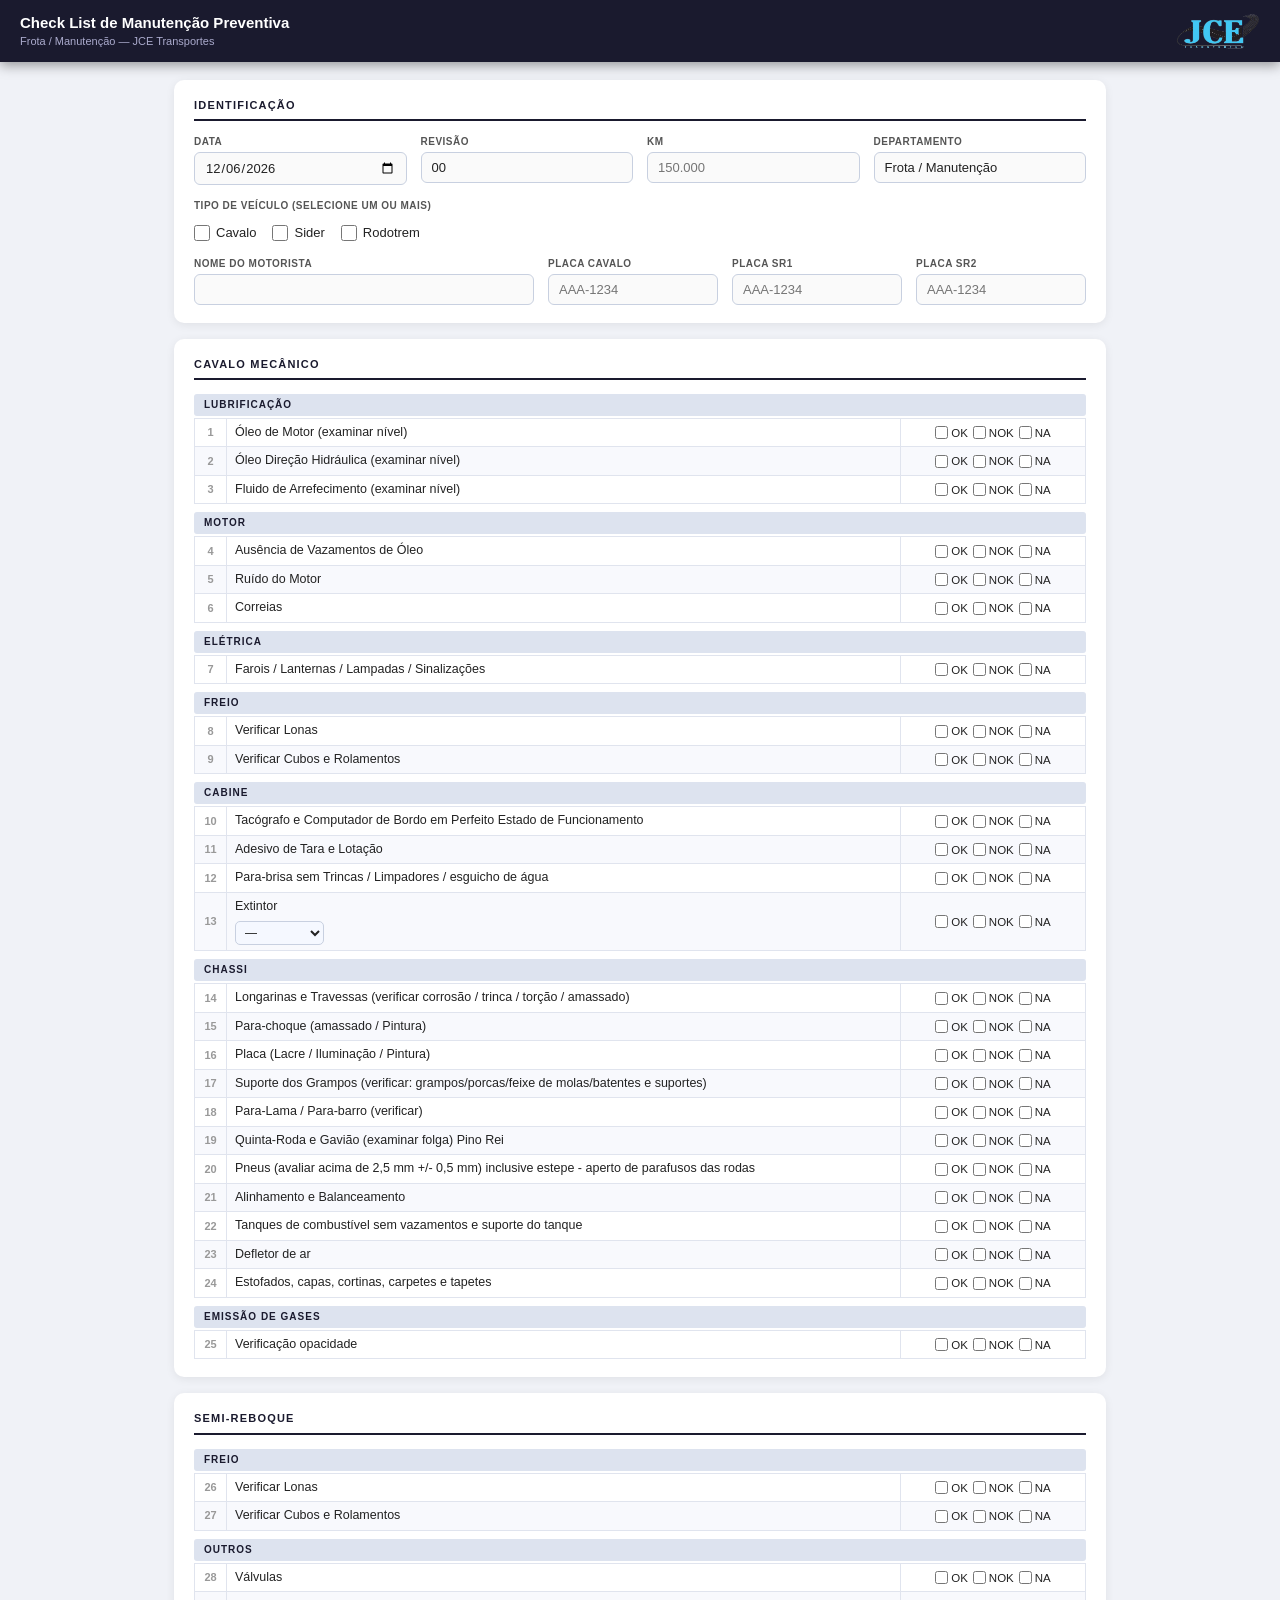
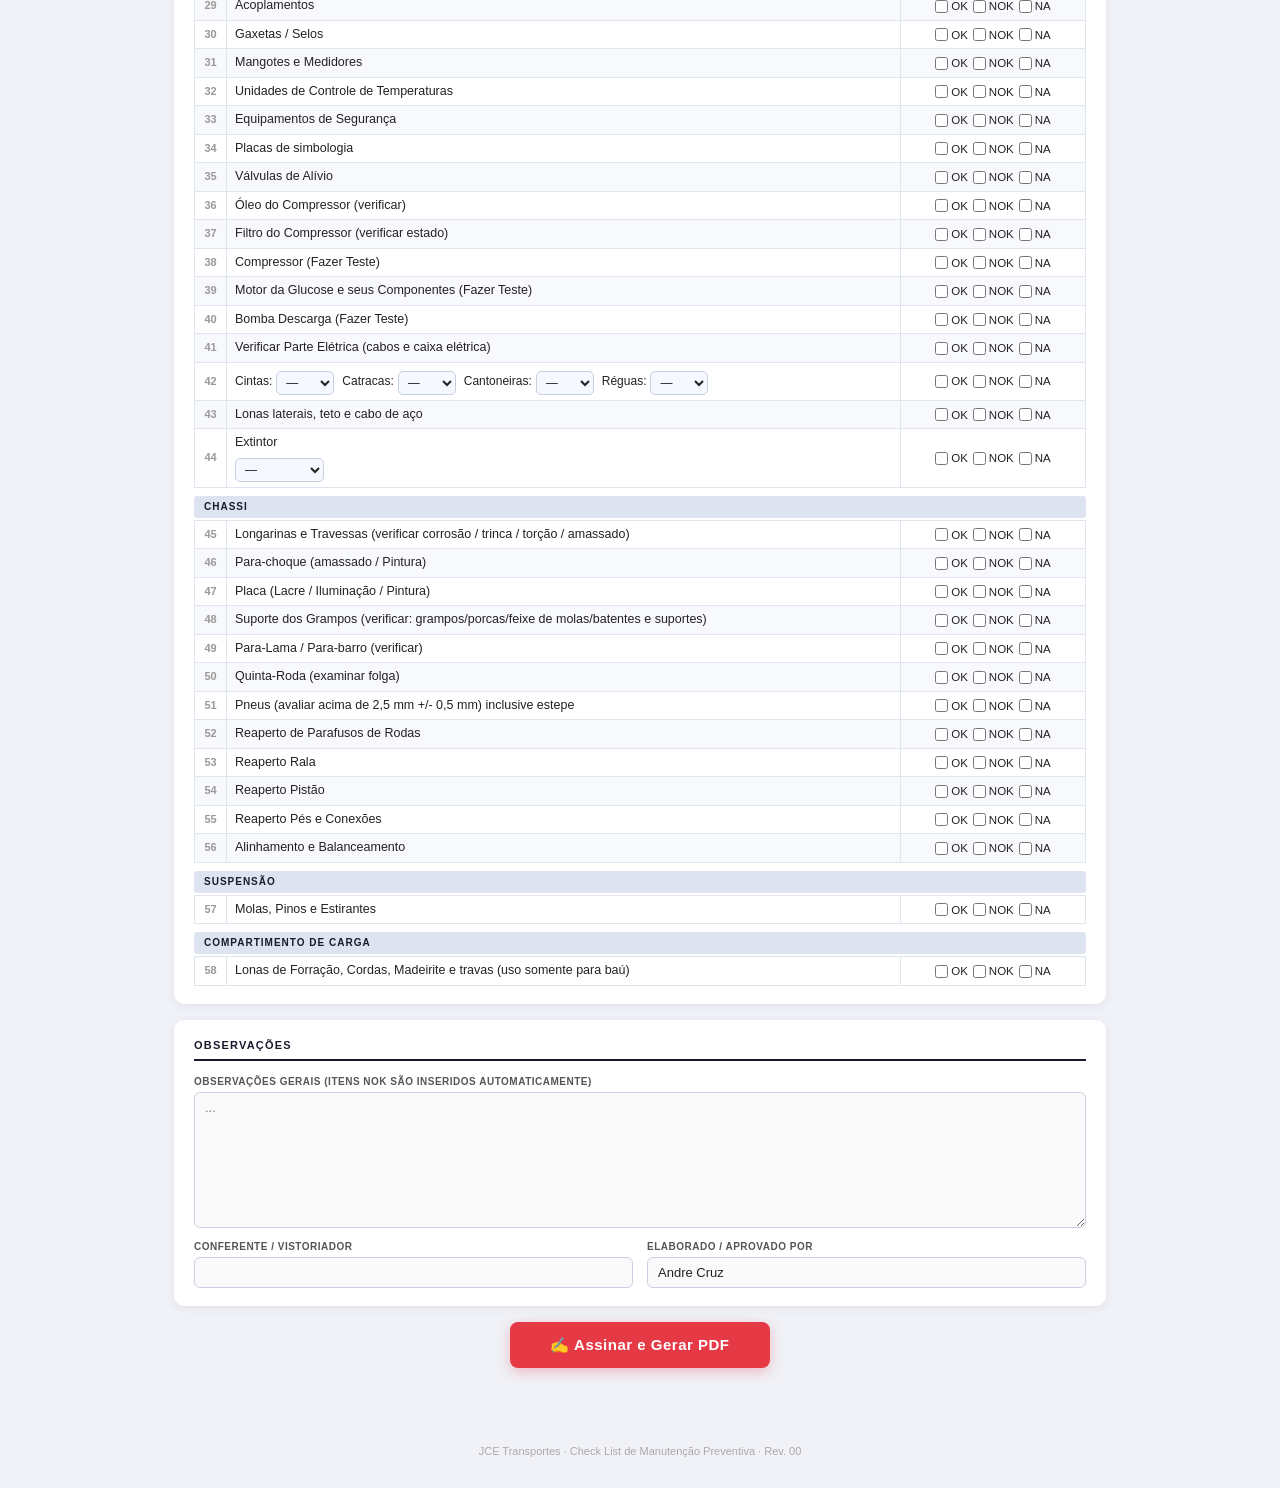
==== commit 462cf957: "Update index.html" ====
--- a/index.html
+++ b/index.html
@@ -122,7 +122,7 @@
     <div class="campo">
       <span>Observações gerais (itens NOK são inseridos automaticamente)</span>
       <textarea id="observacoes" rows="8"
-        placeholder="TEXTO EM MAIÚSCULO AUTOMÁTICO..."
+        placeholder="..."
         oninput="this.value=this.value.toUpperCase()"></textarea>
     </div>
     <div class="grid g2" style="margin-top:12px">
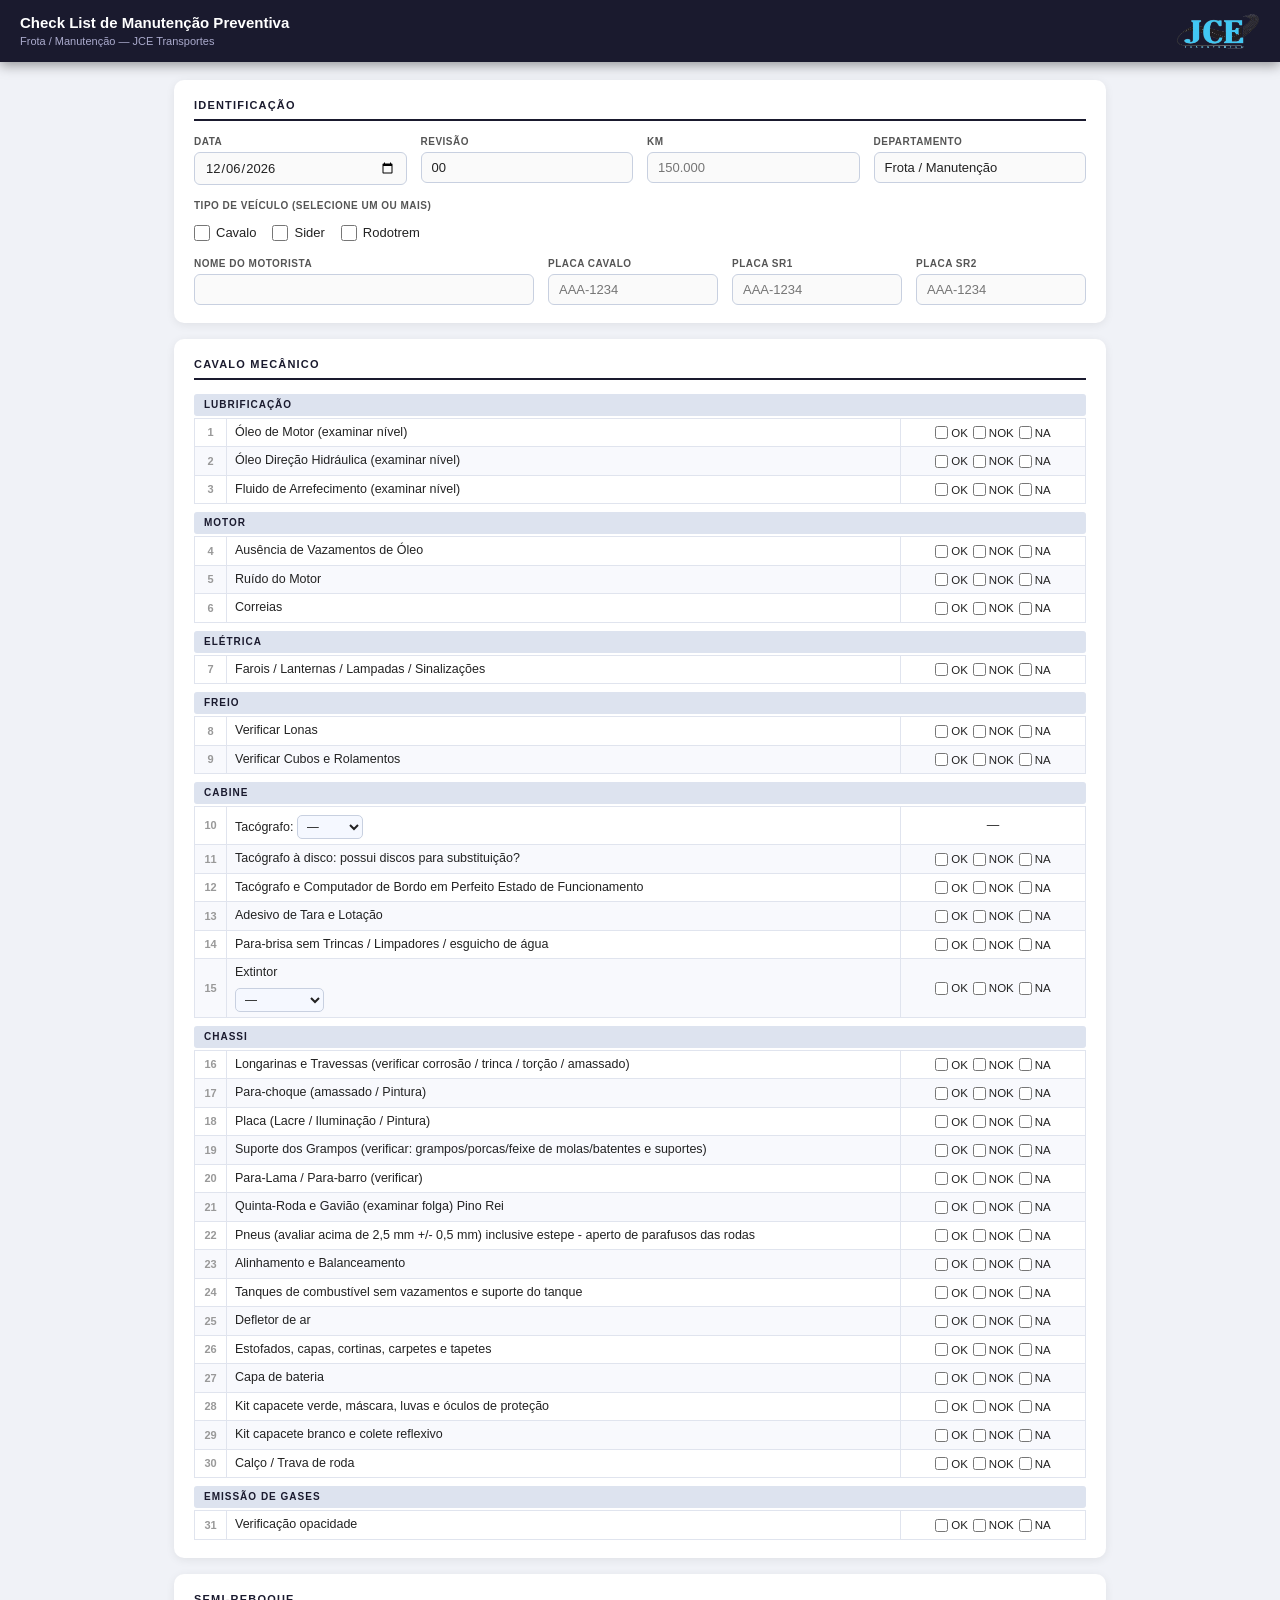
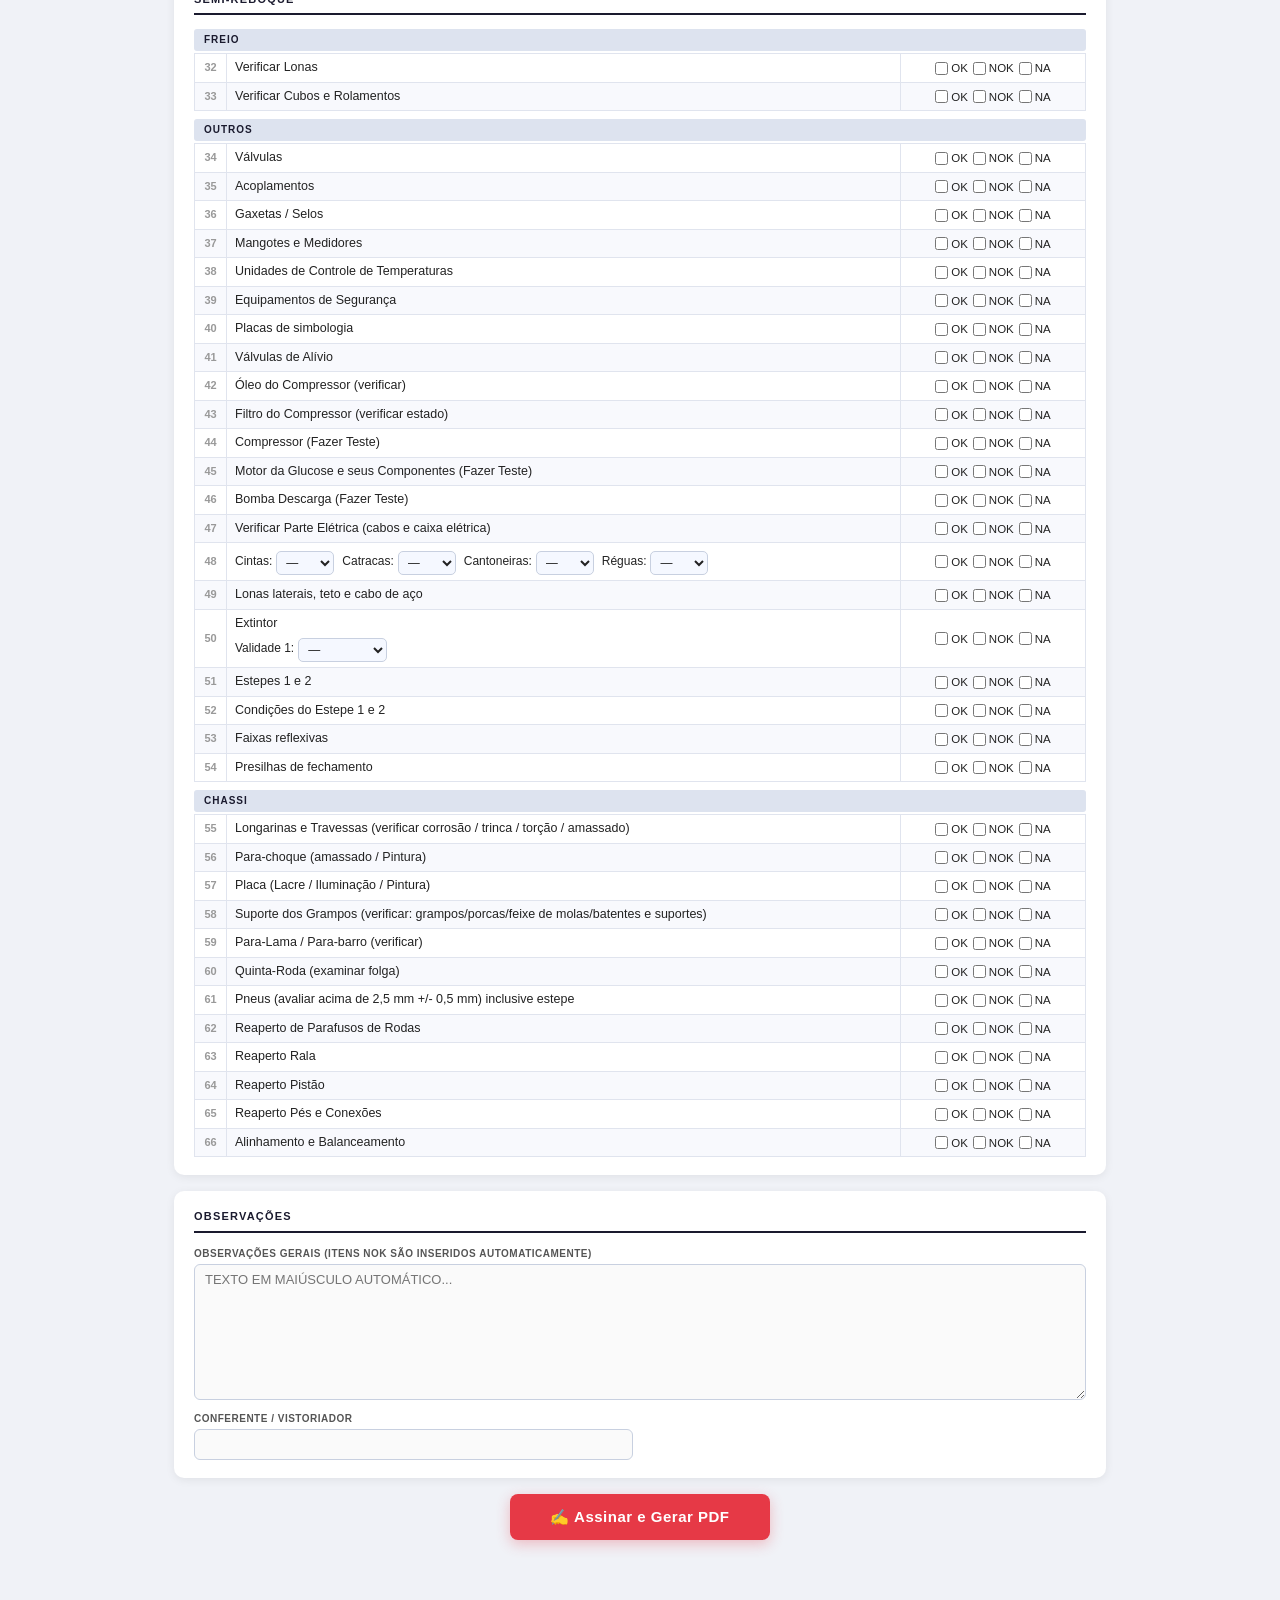
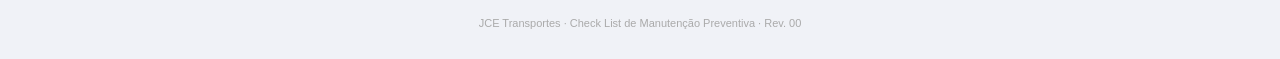
==== commit 8299d609: "Rename Index.html to index.html" ====
--- a/index.html
+++ b/index.html
@@ -11,39 +11,6 @@
 
 <!-- logo oculto para uso no PDF -->
 <img id="logo-pdf" src="assets/img/logo.png" style="display:none" crossorigin="anonymous">
-
-<!-- ════════════════════════════════ LOGIN ════════════════════════════════ --
-<div id="login-overlay">
-  <div class="login-bg">
-    <div class="lp lp1"></div>
-    <div class="lp lp2"></div>
-    <div class="lp lp3"></div>
-    <div class="lp lp4"></div>
-  </div>
-  <div class="login-card">
-    <div class="login-logo">
-      <img src="assets/img/logo.png" alt="JCE Transportes">
-    </div>
-    <h2 class="login-title">Acesso ao Sistema</h2>
-    <p class="login-sub">Check List de Manutenção Preventiva</p>
-    <div class="login-form">
-      <div class="login-field">
-        <span class="login-icon">👤</span>
-        <input type="text" id="login-user" placeholder="Usuário"
-               autocomplete="username" spellcheck="false">
-      </div>
-      <div class="login-field">
-        <span class="login-icon">🔒</span>
-        <input type="password" id="login-pass" placeholder="Senha"
-               autocomplete="current-password"
-               onkeydown="if(event.key==='Enter')tentarLogin()">
-      </div>
-      <div id="login-erro" class="login-erro"></div>
-      <button class="login-btn" onclick="tentarLogin()">Entrar</button>
-    </div>
-    <p class="login-rodape">© JCE Transportes · Uso interno</p>
-  </div>
-</div>
 
 <!-- ════════════════════════════════ HEADER ══════════════════════════════ -->
 <header>
@@ -110,10 +77,6 @@
     <table class="tabela"><tbody id="b_outros"></tbody></table>
     <div class="subtitulo">Chassi</div>
     <table class="tabela"><tbody id="b_chassi_sr"></tbody></table>
-    <div class="subtitulo">Suspensão</div>
-    <table class="tabela"><tbody id="b_suspensao"></tbody></table>
-    <div class="subtitulo">Compartimento de Carga</div>
-    <table class="tabela"><tbody id="b_carga"></tbody></table>
   </div>
 
   <!-- OBSERVAÇÕES -->
@@ -122,12 +85,11 @@
     <div class="campo">
       <span>Observações gerais (itens NOK são inseridos automaticamente)</span>
       <textarea id="observacoes" rows="8"
-        placeholder="..."
+        placeholder="TEXTO EM MAIÚSCULO AUTOMÁTICO..."
         oninput="this.value=this.value.toUpperCase()"></textarea>
     </div>
     <div class="grid g2" style="margin-top:12px">
       <div class="campo"><span>Conferente / Vistoriador</span><input type="text" id="vistoriador"></div>
-      <div class="campo"><span>Elaborado / Aprovado por</span><input type="text" id="aprovado" value="Andre Cruz"></div>
     </div>
   </div>
 
--- a/assets/css/style.css
+++ b/assets/css/style.css
@@ -75,10 +75,10 @@
 /* ══════════════════════════════════════════════════════
    GRIDS E CAMPOS
    ══════════════════════════════════════════════════════ */
-.grid { display: grid; gap: 10px 14px; }
-.g2  { grid-template-columns: 1fr 1fr; }
-.g4  { grid-template-columns: repeat(4, 1fr); }
-.g5  { grid-template-columns: 2fr 1fr 1fr 1fr; }
+.grid  { display: grid; gap: 10px 14px; }
+.g2   { grid-template-columns: 1fr 1fr; }
+.g4   { grid-template-columns: repeat(4, 1fr); }
+.g5   { grid-template-columns: 2fr 1fr 1fr 1fr; }
 
 .campo { display: flex; flex-direction: column; gap: 3px; }
 .campo > span {
@@ -309,9 +309,10 @@
   overflow-y: auto;
   box-shadow: 0 10px 50px rgba(0,0,0,.4);
 }
-#modal h2  { font-size: 15px; color: var(--azul); margin-bottom: 2px; }
-.modal-sub { font-size: 12px; color: #666; margin-bottom: 14px; }
-
+#modal h2       { font-size: 15px; color: var(--azul); margin-bottom: 2px; }
+.modal-sub      { font-size: 12px; color: #666; margin-bottom: 14px; }
+
+/* steps */
 .steps-linha {
   display: grid;
   grid-template-columns: 28px 1fr 28px 1fr 28px;
@@ -330,8 +331,8 @@
 }
 .step-dot.active { background: var(--azul); border-color: var(--azul); color: #fff; }
 .step-dot.feito  { background: var(--verde); border-color: var(--verde); color: #fff; }
-.step-bar       { height: 2px; background: #ddd; transition: background .3s; }
-.step-bar.feito { background: var(--verde); }
+.step-bar        { height: 2px; background: #ddd; transition: background .3s; }
+.step-bar.feito  { background: var(--verde); }
 .steps-labels {
   display: grid;
   grid-template-columns: 1fr 1fr 1fr;
@@ -342,6 +343,7 @@
 .steps-labels span.ativo { color: var(--azul); }
 .steps-labels span.feito { color: var(--verde); }
 
+/* canvas de assinatura */
 .sig-titulo {
   font-size: 10px; font-weight: 700;
   color: var(--azul); text-transform: uppercase;
@@ -362,8 +364,8 @@
   cursor: crosshair;
   touch-action: none;
 }
-.sig-dica  { font-size: 10px; color: #ccc; text-align: center; margin-top: 4px; }
-.sig-acoes { margin-top: 6px; }
+.sig-dica   { font-size: 10px; color: #ccc; text-align: center; margin-top: 4px; }
+.sig-acoes  { margin-top: 6px; }
 
 .btn-limpar {
   background: none;
@@ -405,6 +407,7 @@
 .btn-pri.verde       { background: var(--verde); }
 .btn-pri.verde:hover { background: #15803d; }
 
+/* preview de assinaturas */
 .preview-grid {
   display: grid;
   grid-template-columns: 1fr 1fr;
@@ -477,95 +480,6 @@
 .popup-cancelar:hover { border-color: #aaa; color: #333; }
 
 /* ══════════════════════════════════════════════════════
-   LOGIN
-   ══════════════════════════════════════════════════════ */
-#login-overlay {
-  position: fixed;
-  inset: 0;
-  z-index: 9999;
-  display: flex;
-  align-items: center;
-  justify-content: center;
-  padding: 16px;
-  transition: opacity .5s ease;
-}
-#login-overlay.sair { opacity: 0; pointer-events: none; }
-.login-bg {
-  position: absolute;
-  inset: 0;
-  background: linear-gradient(145deg,#0d1f3c 0%,#0f3460 40%,#1675b0 80%,#1e9de0 100%);
-  overflow: hidden;
-}
-.lp { position: absolute; border-radius: 50%; opacity: .12; background: #fff; pointer-events: none; }
-.lp1 { width:420px; height:420px; top:-120px; left:-100px; }
-.lp2 { width:280px; height:280px; bottom:-60px; right:-80px; }
-.lp3 { width:160px; height:160px; top:30%; right:12%; }
-.lp4 { width:90px;  height:90px;  bottom:20%; left:8%; }
-
-.login-card {
-  position: relative;
-  background: rgba(255,255,255,.97);
-  border-radius: 16px;
-  padding: 34px 30px 26px;
-  width: 100%;
-  max-width: 370px;
-  box-shadow: 0 20px 70px rgba(0,0,0,.45);
-  text-align: center;
-  animation: slideUp .45s cubic-bezier(.22,1,.36,1);
-}
-@keyframes slideUp {
-  from { opacity:0; transform:translateY(22px) scale(.97); }
-  to   { opacity:1; transform:translateY(0)    scale(1); }
-}
-.login-logo { margin-bottom: 6px; }
-.login-logo img {
-  width: 155px;
-  max-width: 75%;
-  height: auto;
-  object-fit: contain;
-  margin: 0 auto;
-}
-.login-title  { font-size: 16px; font-weight: 800; color: #0f3460; margin: 10px 0 2px; }
-.login-sub    { font-size: 11.5px; color: #888; margin-bottom: 20px; }
-.login-form   { display: flex; flex-direction: column; gap: 11px; }
-.login-field  {
-  display: flex; align-items: center;
-  border: 1.8px solid #d0d8e8; border-radius: 9px;
-  background: #f5f8ff; overflow: hidden;
-  transition: border .2s, box-shadow .2s;
-}
-.login-field:focus-within {
-  border-color: #1e9de0;
-  box-shadow: 0 0 0 3px rgba(30,157,224,.14);
-  background: #fff;
-}
-.login-icon { padding: 0 10px; font-size: 15px; user-select: none; flex-shrink: 0; }
-.login-field input {
-  flex: 1; min-width: 0; border: none;
-  background: transparent; padding: 11px 10px 11px 0;
-  font-size: 14px; color: #222; outline: none;
-  font-family: inherit;
-}
-.login-field input::placeholder { color: #bbb; }
-.login-erro {
-  font-size: 12px; color: var(--acc);
-  font-weight: 600; min-height: 16px; text-align: center;
-}
-.login-btn {
-  background: linear-gradient(135deg,#1e9de0 0%,#0f6ea8 100%);
-  color: #fff; border: none; border-radius: 9px;
-  padding: 12px; font-size: 14px; font-weight: 700;
-  letter-spacing: .4px; cursor: pointer; margin-top: 4px;
-  box-shadow: 0 4px 18px rgba(30,157,224,.4);
-  transition: filter .15s, transform .1s;
-  -webkit-tap-highlight-color: transparent;
-  font-family: inherit;
-}
-.login-btn:hover  { filter: brightness(1.08); transform: translateY(-1px); }
-.login-btn:active { filter: brightness(.95); transform: translateY(0); }
-.login-rodape { font-size: 10px; color: #bbb; margin-top: 18px; }
-
-/* ══════════════════════════════════════════════════════
    RESPONSIVO
    ══════════════════════════════════════════════════════ */
 @media (max-width:720px) {
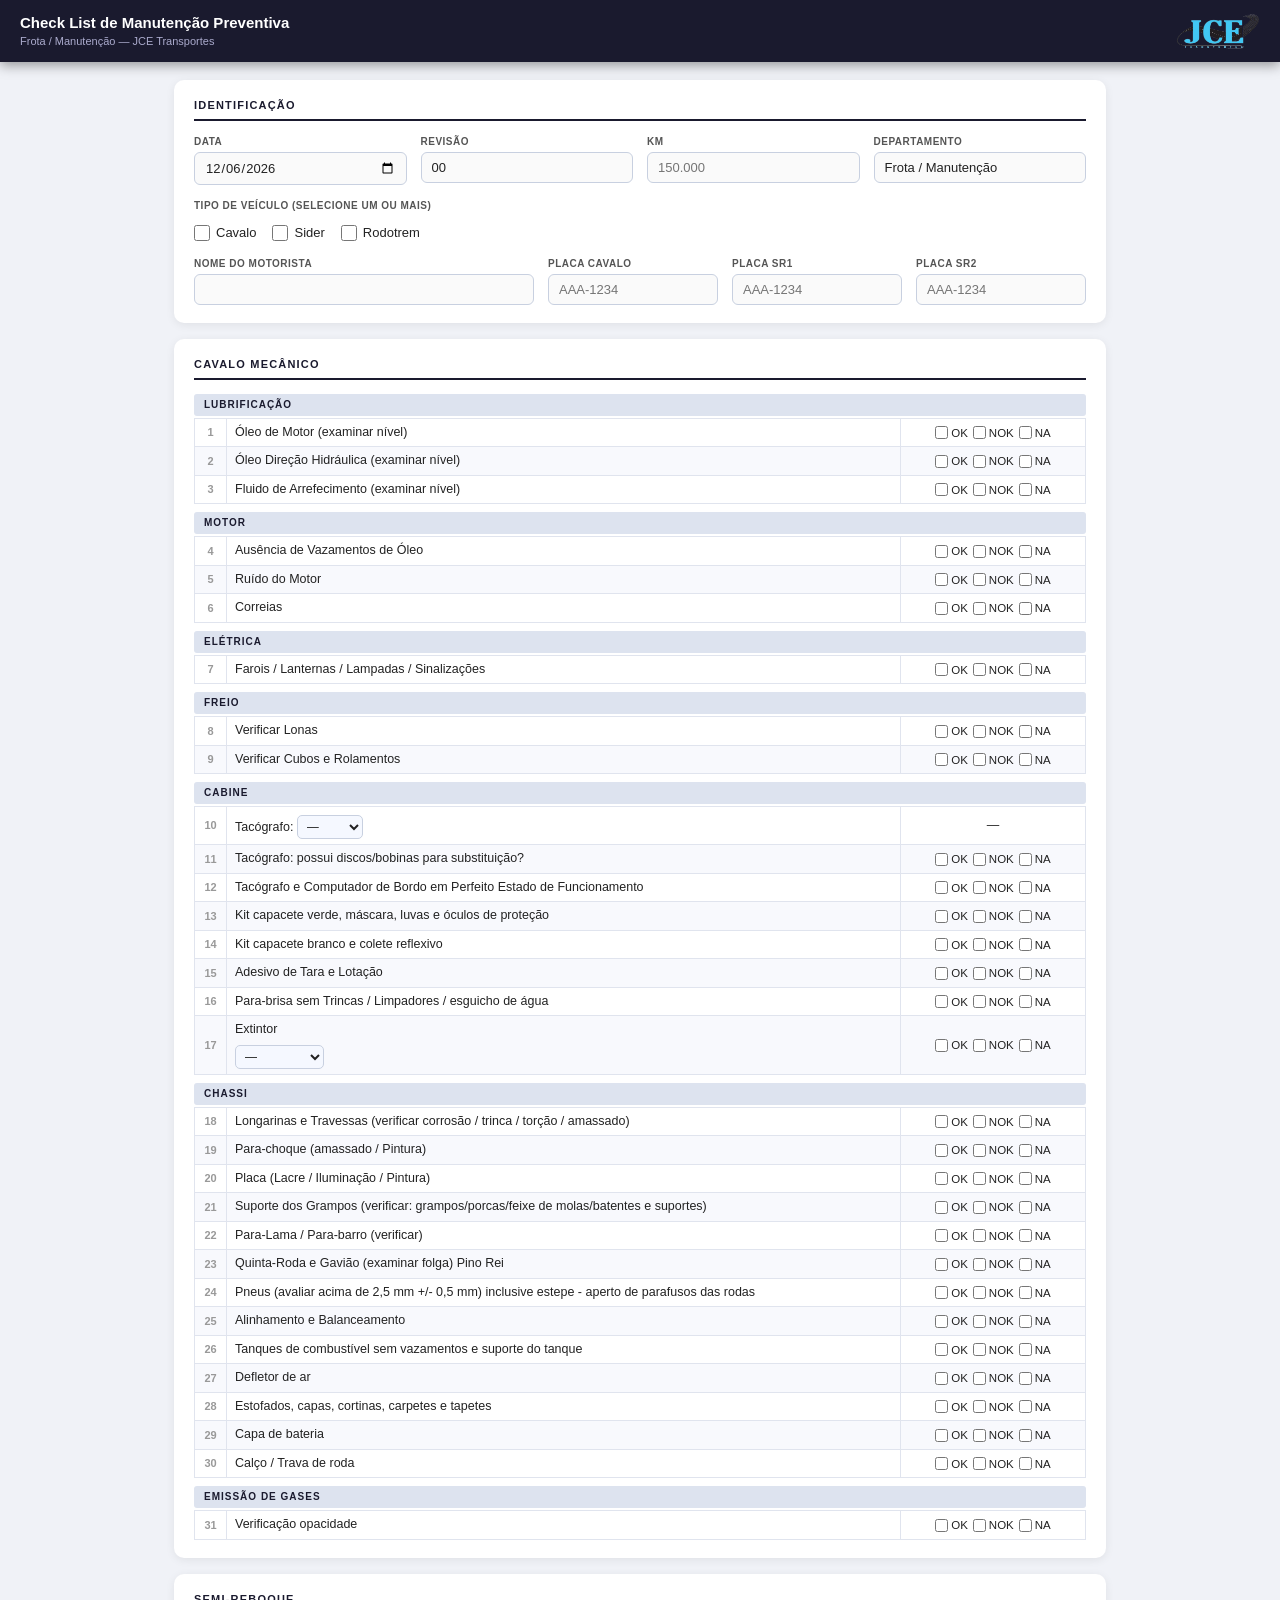
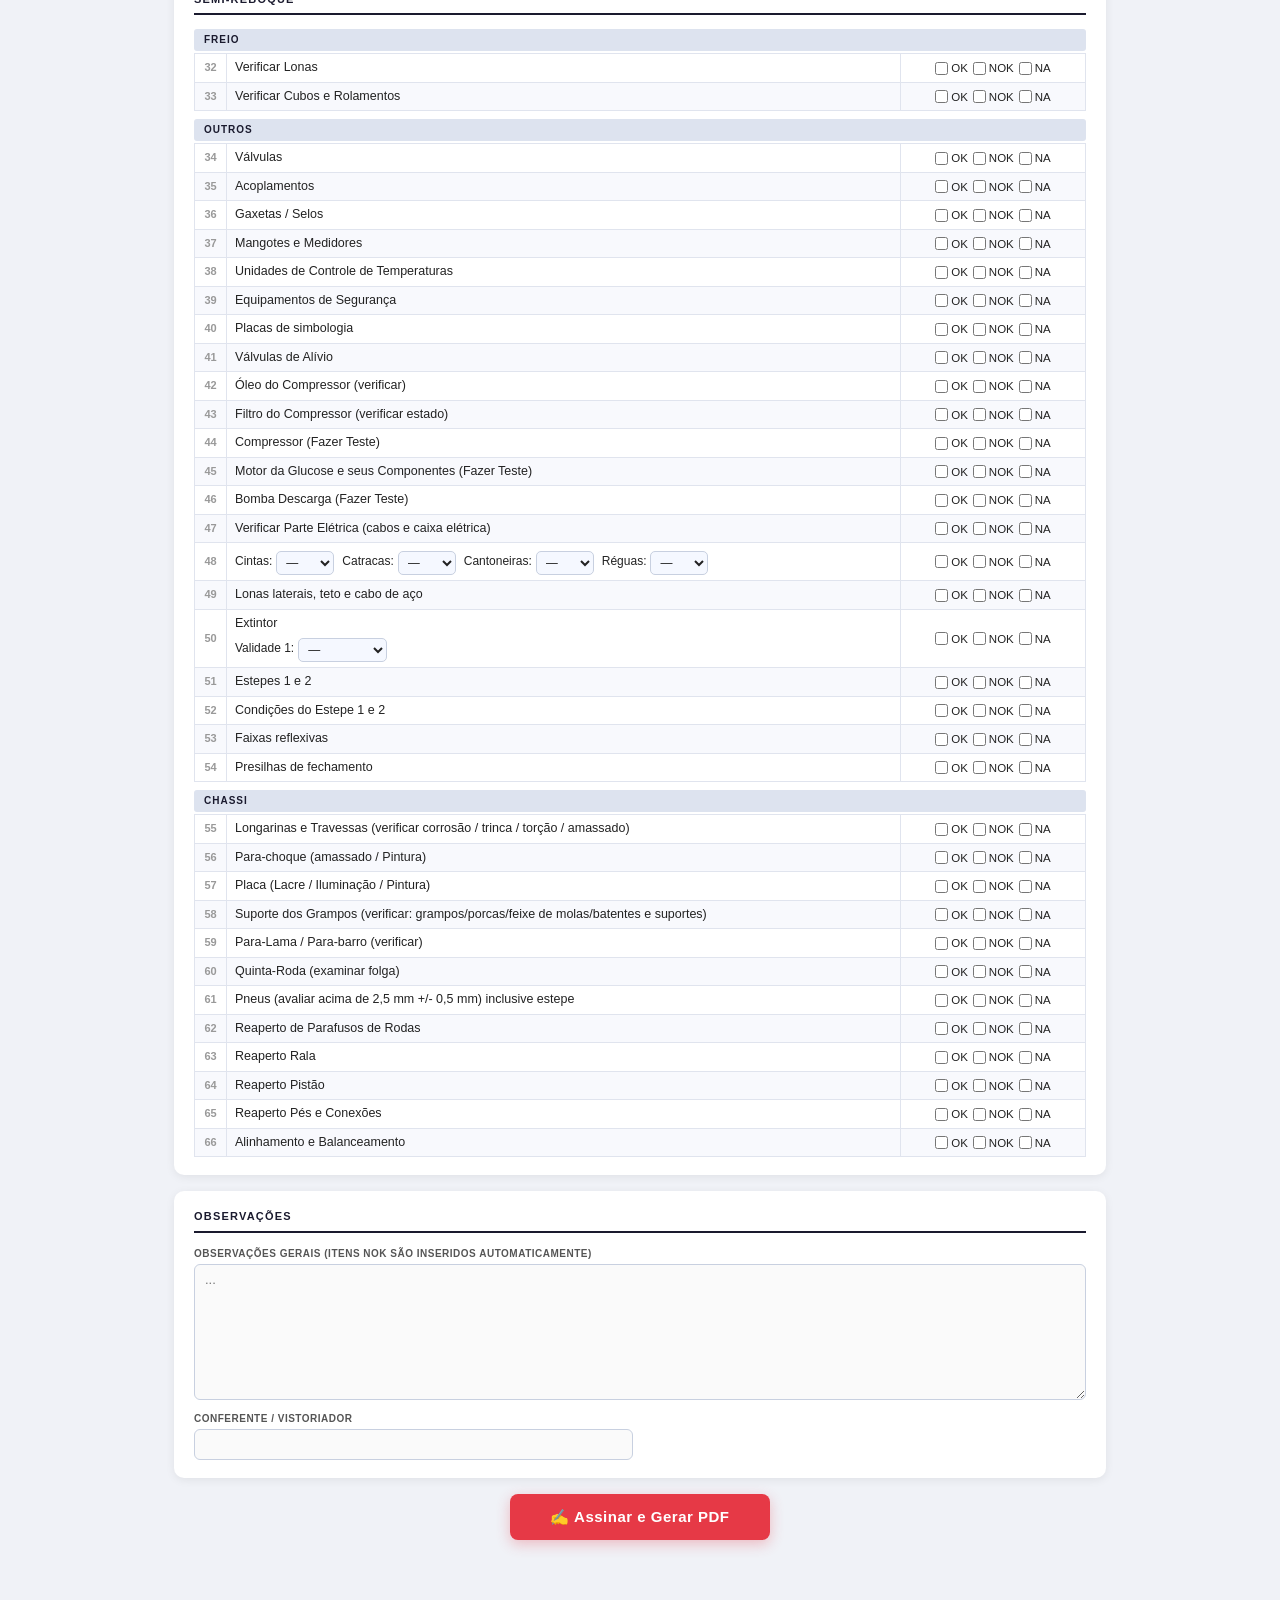
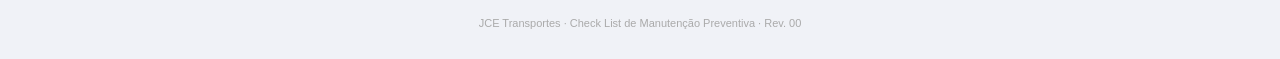
==== commit f5c39513: "Update textarea placeholder text in index.html" ====
--- a/index.html
+++ b/index.html
@@ -85,7 +85,7 @@
     <div class="campo">
       <span>Observações gerais (itens NOK são inseridos automaticamente)</span>
       <textarea id="observacoes" rows="8"
-        placeholder="TEXTO EM MAIÚSCULO AUTOMÁTICO..."
+        placeholder="..."
         oninput="this.value=this.value.toUpperCase()"></textarea>
     </div>
     <div class="grid g2" style="margin-top:12px">
